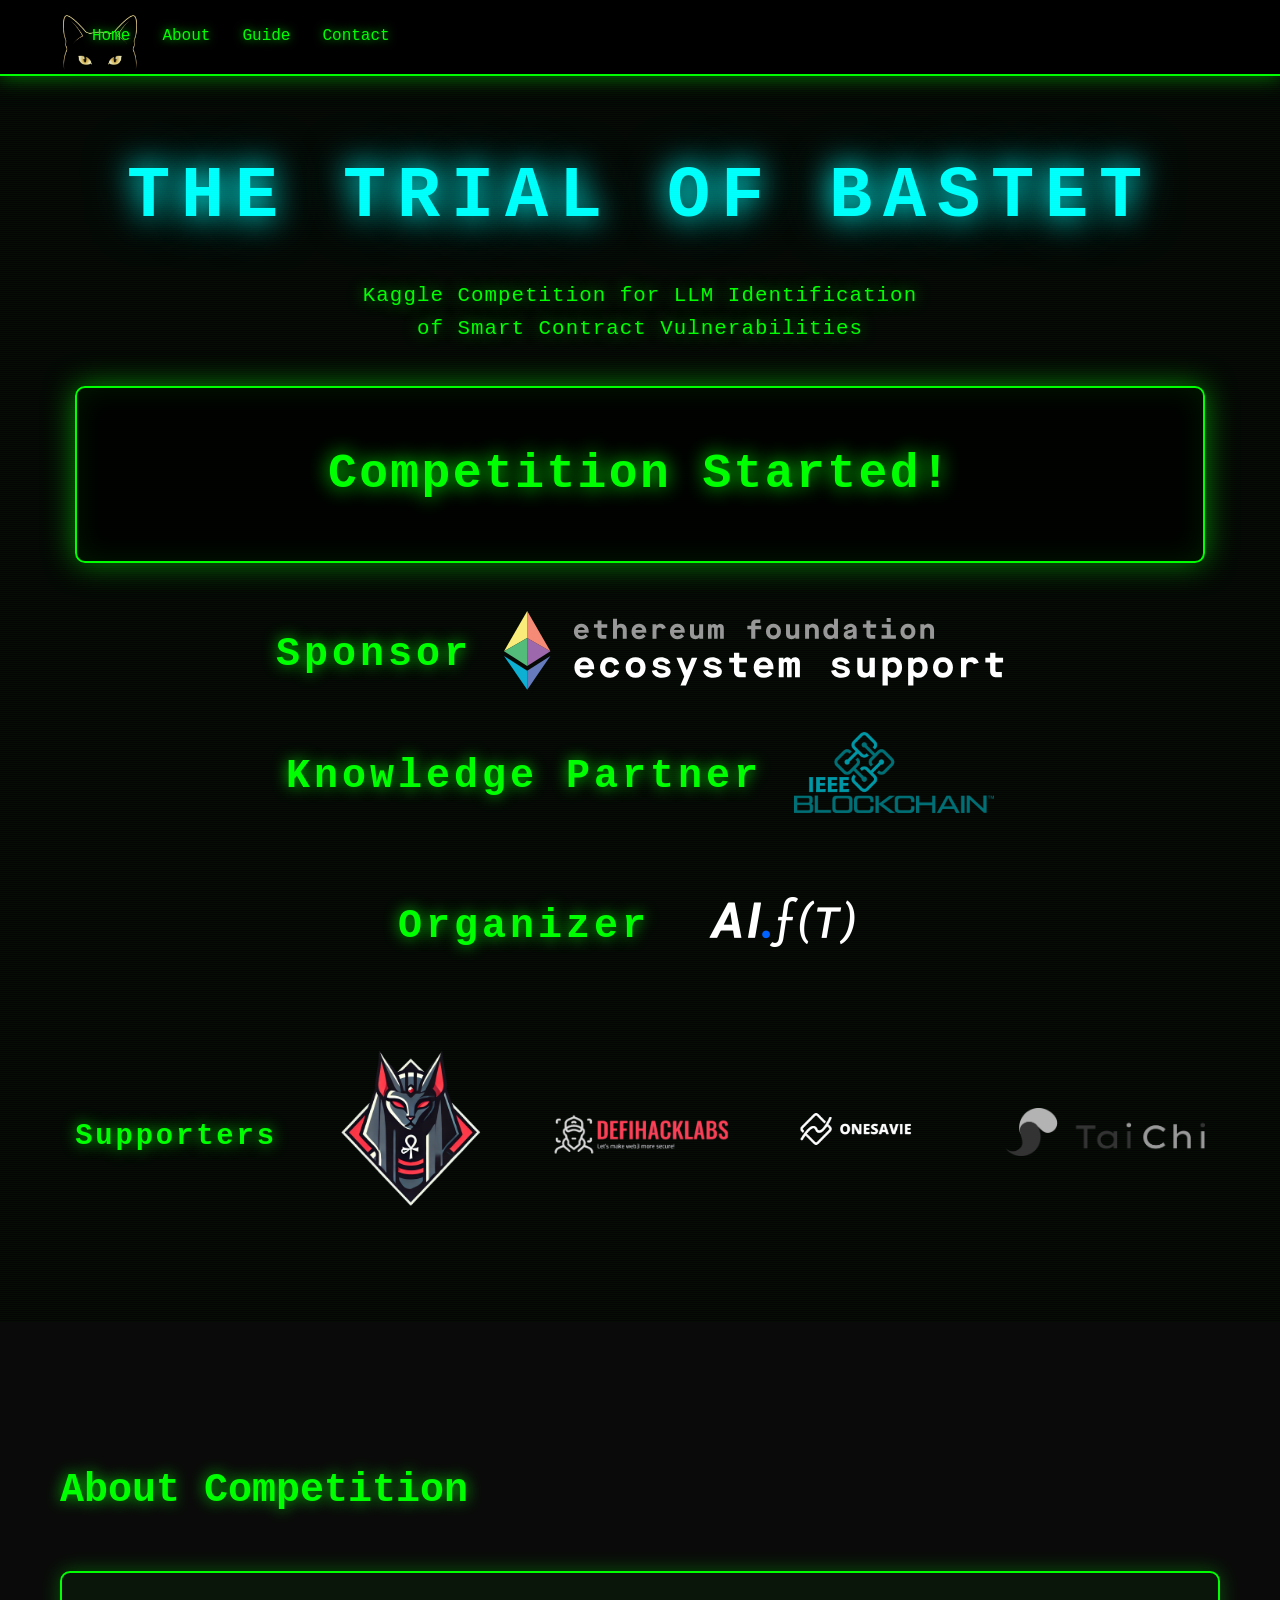
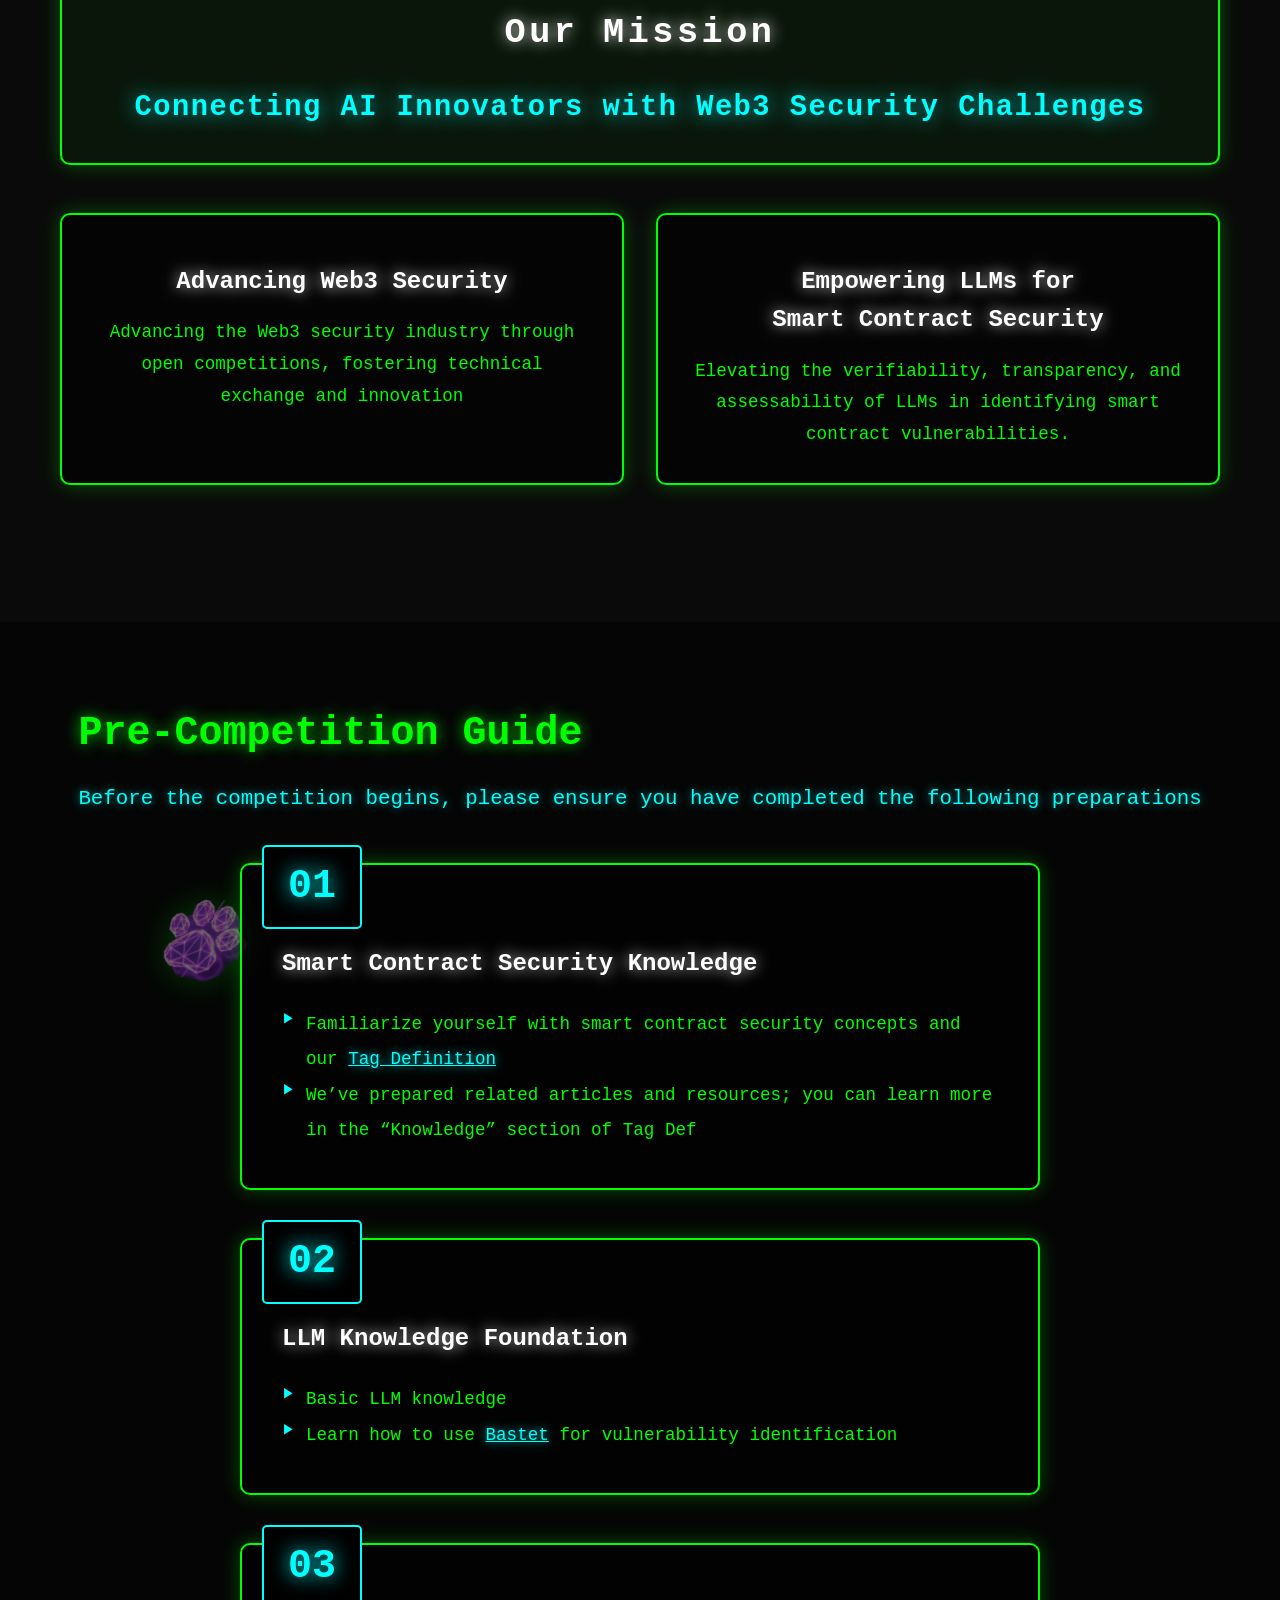
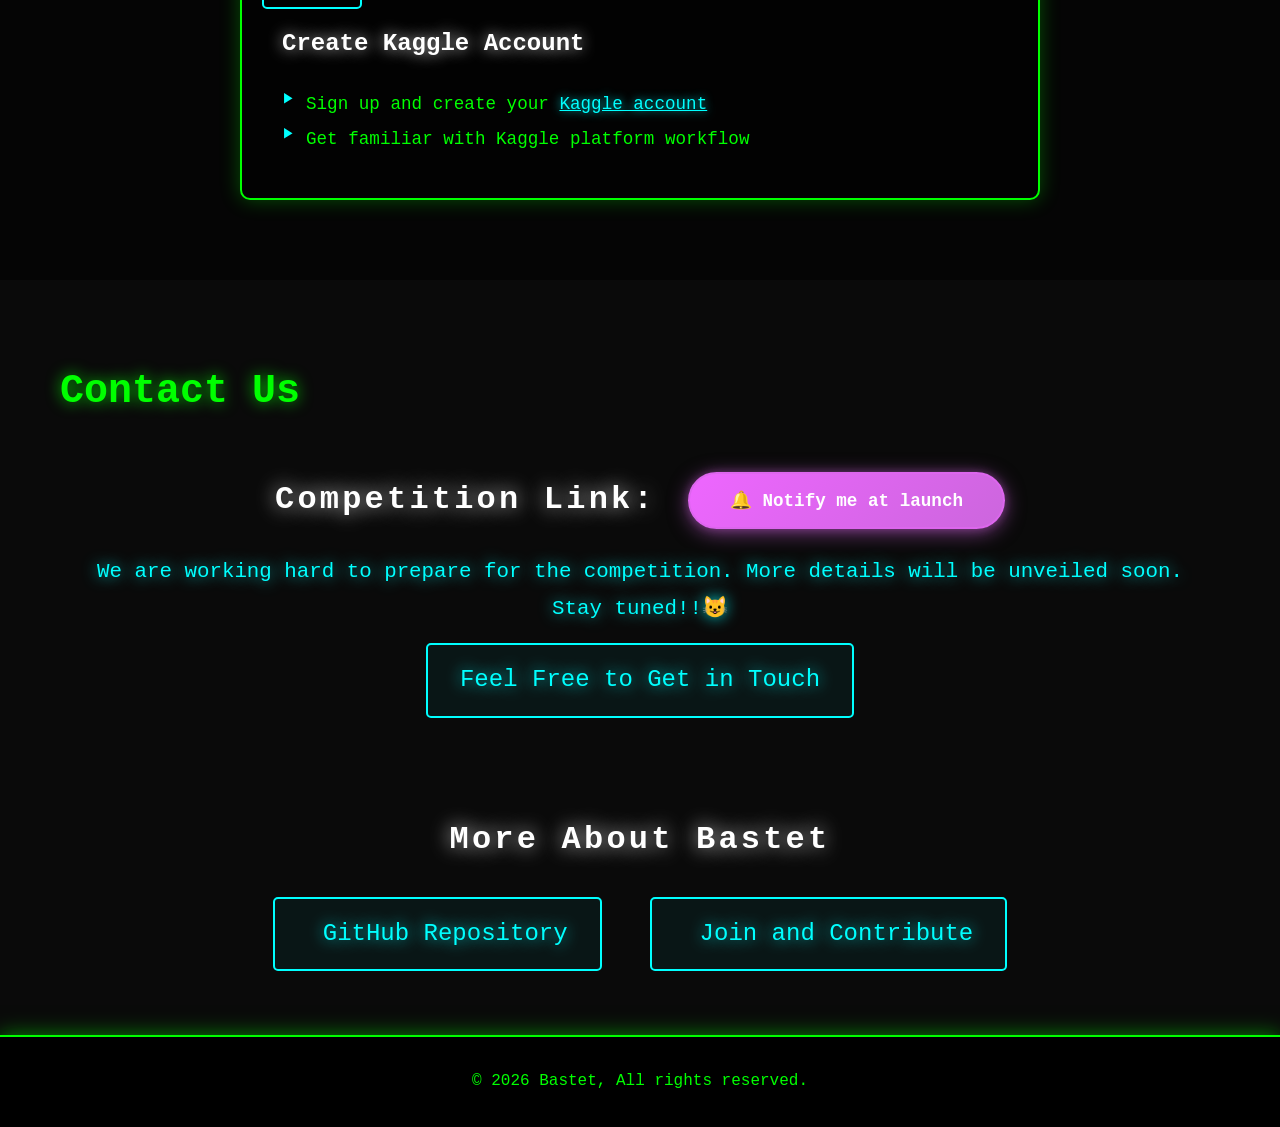
==== index.html @ 0bcf1728 "add logo link" ====
<!DOCTYPE html>
<html lang="zh-TW">
<head>
    <meta charset="UTF-8">
    <meta name="viewport" content="width=device-width, initial-scale=1.0">
    <title>Kaggle Competition</title>
    <link rel="stylesheet" href="style.css">
    <!-- Clarity -->
    <script type="text/javascript">
        (function(c,l,a,r,i,t,y){
            c[a]=c[a]||function(){(c[a].q=c[a].q||[]).push(arguments)};
            t=l.createElement(r);t.async=1;t.src="https://www.clarity.ms/tag/"+i;
            y=l.getElementsByTagName(r)[0];y.parentNode.insertBefore(t,y);
        })(window, document, "clarity", "script", "v9bqrgb0ro");
    </script>
    <!-- Google tag (gtag.js) -->
        <script async src="https://www.googletagmanager.com/gtag/js?id=G-KCT51GGSFN"></script>
        <script>
        window.dataLayer = window.dataLayer || [];
        function gtag(){dataLayer.push(arguments);}
        gtag('js', new Date());

        gtag('config', 'G-KCT51GGSFN');
        </script>
</head>
<body>
    <header>
        <div class="cat-peek-decoration">
            <img src="images/cat_peek.png" alt="Bastet Cat">
        </div>
        <nav>
            <ul>
                <li><a href="#home" data-zh="首頁" data-en="Home">首頁</a></li>
                <li><a href="#about" data-zh="關於比賽" data-en="About">關於比賽</a></li>
                <li><a href="#services" data-zh="賽前準備" data-en="Guide">賽前準備</a></li>
                <li><a href="#contact" data-zh="聯絡" data-en="Contact">聯絡</a></li>
            </ul>
            <button id="langToggle" class="lang-toggle">EN</button>
        </nav>
    </header>

    <section id="home" class="hero">
        <div class="container">
            <h1 class="main-title" data-zh="芭斯特的考驗" data-en="The Trial of Bastet">芭斯特的考驗</h1>
            <p class="subtitle" data-zh="Kaggle 智慧合約漏洞 LLM 識別挑戰賽" data-en="Kaggle Competition for LLM Identification<br>of Smart Contract Vulnerabilities">Kaggle 智慧合約漏洞 LLM 識別挑戰賽</p>
            <div class="countdown-container">
                <p id="countdown"><span id="days">--</span><span class="separator">:</span><span id="hours">--</span><span class="separator">:</span><span id="minutes">--</span><span class="separator">:</span><span id="seconds">--</span></p>
            </div>
            <div class="supporter-section">
                <div class="supporter-group">
                    <h3 class="supporter-title" data-zh="領銜支持" data-en="Sponsor">領銜支持</h3>
                    <a href="https://esp.ethereum.foundation/" target="_blank" rel="noopener noreferrer">
                        <img src="images/ESP_icon.svg" alt="ESP Icon" class="supporter-icon esp-icon">
                    </a>
                </div>
                <div class="supporter-group knowledge-partner-group">
                    <h3 class="supporter-title" data-zh="知識夥伴" data-en="Knowledge Partner">知識夥伴</h3>
                    <a href="https://blockchain.ieee.org/" target="_blank" rel="noopener noreferrer">
                        <img src="images/IEEE_Blockchain_Technical_Community_Logo.png" alt="IEEE Blockchain Technical Community" class="supporter-icon ieee-icon">
                    </a>
                </div>
                <div class="supporter-group">
                    <h3 class="supporter-title" data-zh="主辦單位" data-en="Organizer">主辦單位</h3>
                    <a href="https://aift.io/" target="_blank" rel="noopener noreferrer">
                        <img src="images/AIFT_logo.png" alt="AIFT" class="supporter-icon aift-icon">
                    </a>
                </div>
                <div class="supporter-group supporters-group">
                    <h3 class="supporter-title" data-zh="支持夥伴" data-en="Supporters">支持夥伴</h3>
                    <div class="supporters-logos">
                        <a href="https://github.com/OneSavieLabs/Bastet" target="_blank" rel="noopener noreferrer">
                            <img src="images/cattt.png" alt="Bastet" class="supporter-icon">
                        </a>
                        <a href="https://defihacklabs.io/" target="_blank" rel="noopener noreferrer">
                            <img src="images/defihacklabs_logo.png" alt="DeFiHackLabs" class="supporter-icon">
                        </a>
                        <a href="https://onesavie.com/" target="_blank" rel="noopener noreferrer">
                            <img src="images/onesavie.png" alt="OneSavie Labs" class="supporter-icon">
                        </a>
                        <a href="https://taichiaudit.com/" target="_blank" rel="noopener noreferrer">
                            <img src="images/taichi.png" alt="TaiChi Audit Group" class="supporter-icon">
                        </a>
                    </div>
                </div>
            </div>
        </div>
    </section>

    <section id="about">
        <div class="container">
            <h2 data-zh="關於比賽" data-en="About Competition">關於比賽</h2>
            
            <div class="mission-statement">
                <h3 class="mission-title" data-zh="我們的使命" data-en="Our Mission">我們的使命</h3>
                <p class="mission-highlight" data-zh="搭建區塊鏈與人工智慧人才的橋樑" data-en="Connecting AI Innovators with Web3 Security Challenges">搭建區塊鏈與人工智慧人才的橋樑</p>
            </div>
            
            <div class="objectives">
                <div class="objective-card">
                    <div class="icon-wrapper">
                    </div>
                    <h4 data-zh="促進 Web3 安全產業進步" data-en="Advancing Web3 Security">促進 Web3 安全產業進步</h4>
                    <p data-zh="藉由公開的比賽推進 Web3 安全產業發展，促進技術交流與創新" data-en="Advancing the Web3 security industry through open competitions, fostering technical exchange and innovation">藉由公開的比賽推進 Web3 安全產業發展，促進技術交流與創新</p>
                </div>
                
                <div class="objective-card">
                    <div class="icon-wrapper">
                    </div>
                    <h4 data-zh="提升 LLM 在智慧合約安全的應用" data-en="Empowering LLMs for<br>Smart Contract Security">提升 LLM 在智慧合約安全的應用</h4>
                    <p data-zh="讓 LLM 在辨識合約漏洞上具有更高的可驗證性、透明度與可評估性" data-en="Elevating the verifiability, transparency, and assessability of LLMs in identifying smart contract vulnerabilities.">讓 LLM 在辨識合約漏洞上具有更高的可驗證性、透明度與可評估性</p>
                </div>
            </div>
        </div>
    </section>

    <section id="services">
        <div class="container">
            <h2 data-zh="賽前準備" data-en="Pre-Competition Guide">賽前準備</h2>
            
            <div class="guide-intro">
                <p data-zh="在正式開始比賽之前，請確保您已完成以下準備事項" data-en="Before the competition begins, please ensure you have completed the following preparations">在正式開始比賽之前，請確保您已完成以下準備事項</p>
            </div>
            
            <div class="guide-steps">
                <div class="cat-paw-print paw-left paw-1">
                    <img src="images/cat_print.jpg" alt="Cat Paw Print">
                </div>
                <div class="cat-paw-print paw-left paw-2">
                    <img src="images/cat_print.jpg" alt="Cat Paw Print">
                </div>
                <div class="cat-paw-print paw-left paw-3">
                    <img src="images/cat_print.jpg" alt="Cat Paw Print">
                </div>
                
                <div class="step-card">
                    <div class="step-number">01</div>
                    <h3 data-zh="智慧合約安全知識" data-en="Smart Contract Security Knowledge"></h3>
                    <ul class="step-list">
                        <li data-zh='熟悉智慧合約安全概念以及我們的 <a href="https://www.notion.so/Tag-Definitions-2228aea330a9802ba305c684aff241f7?source=copy_link" target="_blank" class="guide-link">Tag Definition</a>' data-en='Familiarize yourself with smart contract security concepts and our <a href="https://www.notion.so/Tag-Definitions-2228aea330a9802ba305c684aff241f7?source=copy_link" target="_blank" class="guide-link">Tag Definition</a>'>熟悉智慧合約安全概念以及我們的 <a href="https://www.notion.so/Tag-Definitions-2228aea330a9802ba305c684aff241f7?source=copy_link" target="_blank" class="guide-link">Tag Definition</a></li>
                        <li data-zh="我們有準備相關文章跟知識，您可以在 Tag Def 的 Knowledge 欄位了解更多" data-en="We’ve prepared related articles and resources; you can learn more in the “Knowledge” section of Tag Def">我們有準備相關文章跟知識，你可以在 Tag Def 的 Knowledge 欄位了解更多</li>
                    </ul>
                </div>
                
                <div class="step-card">
                    <div class="step-number">02</div>
                    <h3 data-zh="LLM 知識基礎" data-en="LLM Knowledge Foundation">LLM 知識基礎</h3>
                    <ul class="step-list">
                        <li data-zh="具備 LLM 知識基礎" data-en="Basic LLM knowledge">具備 LLM 知識基礎</li>
                        <li data-zh='瞭解如何使用 <a href="https://github.com/OneSavieLabs/Bastet" target="_blank" class="guide-link">Bastet</a> 辨識漏洞' data-en='Learn how to use <a href="https://github.com/OneSavieLabs/Bastet" target="_blank" class="guide-link">Bastet</a> for vulnerability identification'>瞭解如何使用 <a href="https://github.com/OneSavieLabs/Bastet" target="_blank" class="guide-link">Bastet</a> 辨識漏洞</li>
                    </ul>
                </div>
                
                <div class="step-card">
                    <div class="step-number">03</div>
                    <h3 data-zh="建立 Kaggle 帳號" data-en="Create Kaggle Account">建立 Kaggle 帳號</h3>
                    <ul class="step-list">
                        <li data-zh='註冊並建立您的 <a href="https://www.kaggle.com/" target="_blank" class="guide-link">Kaggle 帳號</a>' data-en='Sign up and create your <a href="https://www.kaggle.com/" target="_blank" class="guide-link">Kaggle account</a>'>註冊並建立您的 <a href="https://www.kaggle.com/" target="_blank" class="guide-link">Kaggle 帳號</a></li>
                        <li data-zh="熟悉 Kaggle 平台操作流程" data-en="Get familiar with Kaggle platform workflow">熟悉 Kaggle 平台操作流程</li>
                    </ul>
                </div>
            </div>
        </div>
    </section>

    <section id="contact">
        <div class="container">
            <h2 data-zh="聯絡我們" data-en="Contact Us">聯絡我們</h2>
            <div class="contact-content">
                <div class="competition-link-section">
                    <h3 class="bastet-title" data-zh="比賽連結:" data-en="Competition Link:">比賽連結:</h3>
                    <button id="notifyTrigger" class="notify-trigger-inline" data-zh="🏁 開賽通知" data-en="🔔 Notify me at launch">Notify me at launch</button>
                </div>
                <p class="update-notice" data-zh="我們正緊鑼密鼓的為比賽做準備，比賽的詳細資訊會陸續更新，敬請期待！ 😺" data-en="We are working hard to prepare for the competition. More details will be unveiled soon. Stay tuned!!😺">我們正緊鑼密鼓的為比賽做準備，比賽的詳細資訊會陸續更新，敬請期待！</p>
                <p class="contact-link-text">
                    <a href="https://onesavie.com/" target="_blank" class="contact-inline-link" data-zh="歡迎與我們聯繫" data-en="Feel Free to Get in Touch">歡迎與我們聯繫</a>
                </p>                
                <div class="bastet-more">
                    <h3 class="bastet-title" data-zh="更多關於 Bastet" data-en="More About Bastet">更多關於 Bastet</h3>
                    <div class="bastet-links">
                        <a href="https://github.com/OneSavieLabs/Bastet" target="_blank" class="bastet-link">
                            <span class="link-icon"></span>
                            <span data-zh="GitHub Repository" data-en="GitHub Repository">GitHub Repository</span>
                        </a>
                        <a href="https://www.notion.so/Join-and-Contribute-to-the-Bastet-Dataset-1128aea330a980519213d0762fa5e560" target="_blank" class="bastet-link">
                            <span class="link-icon"></span>
                            <span data-zh="加入並貢獻力量" data-en="Join and Contribute">加入並貢獻力量</span>
                        </a>
                    </div>
                </div>
            </div>
        </div>
    </section>

    <footer>
        <p data-zh="&copy; 2026 Bastet. All rights reserved." data-en="&copy; 2026 Bastet, All rights reserved.">&copy; 2026 Bastet. All rights reserved.</p>
    </footer>

    
    <div id="notifyModal" class="notify-modal">
        <div class="notify-modal-content">
            <button class="notify-close" id="closeNotify">&times;</button>
            <div class="notify-header">
                <h3 data-zh="芭斯特想通知您！" data-en="Get Notified by Bastet!">Get Notified by Bastet!</h3>
            </div>
            <p class="notify-description" data-zh="當比賽正式開始時，我們會發送郵件通知您" data-en="We'll email you when the competition officially begins">We'll email you when the competition officially begins</p>
            <form id="notifyForm" class="notify-form">
                <input 
                    type="email" 
                    id="emailInput" 
                    class="notify-input" 
                    placeholder="your.email@example.com"
                    data-zh-placeholder="您的電子郵件"
                    data-en-placeholder="your.email@example.com"
                    required
                >
                <button type="submit" class="notify-submit" data-zh="通知我" data-en="Notify Me">Notify Me</button>
            </form>
            <p class="notify-privacy" data-zh="我們尊重您的隱私，絕不會分享您的資訊" data-en="We respect your privacy and will never share your information">We respect your privacy and will never share your information</p>
        </div>
    </div>

    <script src="script.js"></script>
</body>
</html>
---- style.css ----
* {
    margin: 0;
    padding: 0;
    box-sizing: border-box;
}

body {
    font-family: 'Courier New', Consolas, monospace;
    line-height: 1.6;
    color: #00ff00;
    background: #0a0a0a url('images/cat_first_page.jpg') no-repeat center center fixed;
    background-size: cover;
    position: relative;
}

body::before {
    content: '';
    position: fixed;
    top: 0;
    left: 0;
    width: 100%;
    height: 100%;
    background: rgba(0, 0, 0, 0.75);
    z-index: -1;
}

.container {
    max-width: 1200px;
    margin: 0 auto;
    padding: 0 20px;
}

/* Header & Navigation */
header {
    background: #000;
    color: #00ff00;
    padding: 1.5rem 0;
    position: fixed;
    width: 100%;
    top: 0;
    z-index: 1000;
    border-bottom: 2px solid #00ff00;
    box-shadow: 0 0 20px rgba(0, 255, 0, 0.5);
}

.cat-peek-decoration {
    position: absolute;
    top: -21px;
    left: -40px;
    z-index: 999;
    pointer-events: none;
}

.cat-peek-decoration img {
    width: 280px;
    height: auto;
    display: block;
    filter: brightness(0.9) saturate(0.8) drop-shadow(0 2px 8px rgba(0, 0, 0, 0.5));
}

nav {
    display: flex;
    justify-content: space-between;
    align-items: center;
    max-width: 1200px;
    margin: 0 auto;
    padding: 0 20px;
    position: relative;
    z-index: 1002;
}

.nav-logo {
    display: flex;
    align-items: center;
}

.cat-peek-logo {
    height: 60px;
    width: auto;
    border-radius: 50%;
    border: 2px solid #00ff00;
    box-shadow: 0 0 15px rgba(0, 255, 0, 0.6);
    transition: all 0.3s ease;
    cursor: pointer;
}

.cat-peek-logo:hover {
    transform: scale(1.1) rotate(5deg);
    border-color: #00ffff;
    box-shadow: 0 0 25px rgba(0, 255, 255, 0.8);
}

.nav-right {
    display: flex;
    align-items: center;
    gap: 2rem;
}

nav ul {
    display: flex;
    list-style: none;
}

nav ul li {
    margin-left: 2rem;
}

.lang-toggle {
    display: none;
    background: transparent;
    color: #00ff00;
    border: 2px solid #00ff00;
    padding: 0.5rem 1rem;
    font-family: 'Courier New', Consolas, monospace;
    font-size: 1rem;
    cursor: pointer;
    transition: all 0.3s;
    text-shadow: 0 0 10px rgba(0, 255, 0, 0.8);
    box-shadow: 0 0 10px rgba(0, 255, 0, 0.3);
    border-radius: 5px;
}

.lang-toggle:hover {
    background: rgba(0, 255, 0, 0.1);
    color: #00ffff;
    border-color: #00ffff;
    text-shadow: 0 0 15px rgba(0, 255, 255, 1);
    box-shadow: 0 0 20px rgba(0, 255, 255, 0.5);
    transform: scale(1.05);
}

nav a {
    color: #00ff00;
    text-decoration: none;
    transition: all 0.3s;
    text-shadow: 0 0 10px rgba(0, 255, 0, 0.8);
}

nav a:hover {
    color: #00ffff;
    text-shadow: 0 0 20px rgba(0, 255, 255, 1);
}

/* Sections */
section {
    padding: 5rem 0;
    min-height: 100vh;
    display: flex;
    align-items: center;
}

section#contact {
    min-height: auto;
    padding-bottom: 2rem;
}

section:nth-child(even) {
    background: #050505;
}

.hero {
    background: transparent;
    color: #00ff00;
    text-align: center;
    margin-top: 60px;
    position: relative;
    overflow: hidden;
}

.hero::before {
    content: '';
    position: absolute;
    top: 0;
    left: 0;
    right: 0;
    bottom: 0;
    background: repeating-linear-gradient(
        0deg,
        rgba(0, 255, 0, 0.03) 0px,
        rgba(0, 255, 0, 0.03) 1px,
        transparent 1px,
        transparent 2px
    );
    pointer-events: none;
}

.hero h2 {
    font-size: 3rem;
    margin-bottom: 1rem;
    color: #00ff00;
    text-shadow: 0 0 20px rgba(0, 255, 0, 0.8);
    letter-spacing: 0.1em;
}

.hero .main-title {
    font-size: 4.5rem;
    margin-bottom: 1.5rem;
    color: #00ffff;
    text-shadow: 0 0 30px rgba(0, 255, 255, 1), 0 0 50px rgba(0, 255, 255, 0.5);
    letter-spacing: 0.15em;
    font-weight: bold;
    text-transform: uppercase;
}

.hero .subtitle {
    font-size: 1.3rem;
    margin-bottom: 2.5rem;
    color: #00ff00;
    text-shadow: 0 0 15px rgba(0, 255, 0, 0.6);
    letter-spacing: 0.05em;
    max-width: 900px;
    margin-left: auto;
    margin-right: auto;
    line-height: 1.6;
}

.hero p {
    font-size: 1.5rem;
}

.countdown-container {
    margin-top: 2rem;
    padding: 3rem;
    background: rgba(0, 0, 0, 0.8);
    border-radius: 10px;
    border: 2px solid #00ff00;
    box-shadow: 0 0 30px rgba(0, 255, 0, 0.5), inset 0 0 30px rgba(0, 255, 0, 0.1);
    position: relative;
    z-index: 1;
}

.countdown-container h3 {
    font-size: 2rem;
    margin-bottom: 2rem;
    color: #00ffff;
    text-shadow: 0 0 15px rgba(0, 255, 255, 0.8);
}

#countdown {
    font-size: 3rem;
    font-weight: bold;
    color: #00ff00;
    text-shadow: 0 0 20px rgba(0, 255, 0, 1);
    letter-spacing: 0.05em;
}

#countdown span {
    color: #00ffff;
    font-size: 5rem;
    font-weight: bold;
    text-shadow: 0 0 30px rgba(0, 255, 255, 1), 0 0 50px rgba(0, 255, 255, 0.5);
    display: inline-block;
    margin: 0 0.2rem;
    animation: glow 2s ease-in-out infinite alternate;
}

#countdown .separator {
    color: #00ff00;
    font-size: 5rem;
    margin: 0;
    animation: none;
}

@keyframes glow {
    from {
        text-shadow: 0 0 20px rgba(0, 255, 255, 1), 0 0 30px rgba(0, 255, 255, 0.8);
    }
    to {
        text-shadow: 0 0 30px rgba(0, 255, 255, 1), 0 0 50px rgba(0, 255, 255, 1);
    }
}

.supporter-section {
    margin-top: 3rem;
    display: flex;
    flex-direction: column;
    align-items: center;
    justify-content: center;
    gap: 0;
}

.supporter-group {
    display: flex;
    align-items: center;
    justify-content: center;
    gap: 2rem;
    flex-wrap: wrap;
    margin: 0;
}

.knowledge-partner-group {
    margin-top: 2rem;
}

.supporters-logos {
    display: flex;
    align-items: center;
    justify-content: center;
    gap: 2rem;
    flex-wrap: wrap;
}

.supporters-logos .supporter-icon {
    width: 180px;
}

.supporter-title {
    font-size: 2.5rem;
    color: #00ff00;
    text-shadow: 0 0 15px rgba(0, 255, 0, 0.8);
    margin-bottom: 0;
    letter-spacing: 0.1em;
}

.supporter-icon {
    width: 200px;
    height: auto;
    transition: all 0.3s ease;
    filter: brightness(1);
}

.supporter-icon:hover {
    transform: scale(1.05);
    filter: brightness(1.3) drop-shadow(0 0 20px rgba(0, 255, 255, 0.8));
}

.esp-icon {
    width: 500px;
    max-width: 90vw;
}

.supporter-group:last-child .supporter-icon {
    width: 200px;
}

.supporter-group:last-child .supporter-title {
    font-size: 1.8rem;
}

h2 {
    font-size: 2.5rem;
    margin-bottom: 1rem;
    color: #00ff00;
    text-shadow: 0 0 15px rgba(0, 255, 0, 0.8);
}

/* About Section */
.mission-statement {
    text-align: center;
    margin: 3rem 0;
    padding: 2rem;
    background: rgba(0, 255, 0, 0.05);
    border: 2px solid #00ff00;
    border-radius: 10px;
    box-shadow: 0 0 20px rgba(0, 255, 0, 0.3);
}

.mission-title {
    font-size: 2.2rem;
    color: #ffffff;
    text-shadow: 0 0 15px rgba(255, 255, 255, 0.8);
    margin-bottom: 1.5rem;
    letter-spacing: 0.1em;
}

.mission-highlight {
    font-size: 1.8rem;
    color: #00ffff;
    text-shadow: 0 0 20px rgba(0, 255, 255, 0.8);
    font-weight: bold;
    letter-spacing: 0.05em;
    line-height: 1.6;
    max-width: 100%;
    margin: 0 auto;
    white-space: nowrap;
}

.objectives {
    display: grid;
    grid-template-columns: repeat(auto-fit, minmax(300px, 1fr));
    gap: 2rem;
    margin-top: 3rem;
}

.objective-card {
    padding: 2rem;
    background: rgba(0, 0, 0, 0.6);
    border: 2px solid #00ff00;
    border-radius: 10px;
    box-shadow: 0 0 20px rgba(0, 255, 0, 0.3);
    transition: all 0.3s ease;
}

.objective-card:hover {
    transform: translateY(-5px);
    box-shadow: 0 0 30px rgba(0, 255, 255, 0.5);
    border-color: #00ffff;
}

.icon-wrapper {
    text-align: center;
    margin-bottom: 1rem;
}

.objective-icon {
    font-size: 3rem;
    color: #00ff00;
    text-shadow: 0 0 20px rgba(0, 255, 0, 0.8);
}

.objective-card h4 {
    font-size: 1.5rem;
    color: #ffffff;
    text-shadow: 0 0 15px rgba(255, 255, 255, 0.8);
    margin-bottom: 1rem;
    text-align: center;
}

.objective-card p {
    font-size: 1.1rem;
    color: #00ff00;
    line-height: 1.8;
    text-align: center;
}

/* Services / Guide Section */
.guide-intro {
    text-align: center;
    font-size: 1.3rem;
    color: #00ffff;
    margin-bottom: 3rem;
    text-shadow: 0 0 10px rgba(0, 255, 255, 0.6);
}

.guide-steps {
    display: grid;
    grid-template-columns: 1fr;
    gap: 3rem;
    margin-top: 2rem;
    max-width: 800px;
    margin-left: auto;
    margin-right: auto;
    position: relative;
}

/* Cat Paw Prints - Background Style */
.cat-paw-print {
    position: absolute;
    opacity: 0;
    transition: opacity 1.5s ease-out;
    z-index: 0;
    pointer-events: none;
}

.cat-paw-print.visible {
    opacity: 0.4;
}

.cat-paw-print img {
    width: 120px;
    height: auto;
    filter: brightness(1.2) drop-shadow(0 0 15px rgba(0, 255, 0, 0.5));
}

.cat-paw-print.paw-1 {
    left: -100px;
    top: 0;
}

.cat-paw-print.paw-1 img {
    transform: rotate(-25deg);
}

.cat-paw-print.paw-2 {
    left: -100px;
    top: 33%;
}

.cat-paw-print.paw-2 img {
    transform: rotate(-25deg);
}

.cat-paw-print.paw-3 {
    left: -100px;
    top: 66%;
}

.cat-paw-print.paw-3 img {
    transform: rotate(-25deg);
}

.step-card {
    padding: 2.5rem;
    background: rgba(0, 0, 0, 0.6);
    border: 2px solid #00ff00;
    border-radius: 10px;
    box-shadow: 0 0 20px rgba(0, 255, 0, 0.3);
    transition: all 0.3s ease;
    position: relative;
    z-index: 1;
}

.step-card:hover {
    transform: translateY(-5px);
    box-shadow: 0 0 30px rgba(0, 255, 255, 0.5);
    border-color: #00ffff;
}

.step-number {
    position: absolute;
    top: -20px;
    left: 20px;
    background: #000;
    color: #00ffff;
    font-size: 2.5rem;
    font-weight: bold;
    padding: 0.5rem 1.5rem;
    border: 2px solid #00ffff;
    border-radius: 5px;
    text-shadow: 0 0 20px rgba(0, 255, 255, 1);
}

.step-card h3 {
    font-size: 1.5rem;
    color: #ffffff;
    text-shadow: 0 0 15px rgba(255, 255, 255, 0.8);
    margin-bottom: 1.5rem;
    margin-top: 2.5rem;
}

.step-list {
    list-style: none;
    padding: 0;
}

.step-list li {
    font-size: 1.1rem;
    color: #00ff00;
    line-height: 2;
    padding-left: 1.5rem;
    position: relative;
}

.step-list li:before {
    content: '▶';
    position: absolute;
    left: 0;
    color: #00ffff;
    font-size: 0.8rem;
}

.guide-link {
    color: #00ffff;
    text-decoration: underline;
    text-shadow: 0 0 10px rgba(0, 255, 255, 0.8);
    transition: all 0.3s ease;
}

.guide-link:hover {
    color: #ffffff;
    text-shadow: 0 0 20px rgba(255, 255, 255, 1);
    text-decoration: none;
}

/* Contact Section */
.contact-content {
    text-align: center;
    padding: 2rem;
}

.update-notice {
    font-size: 1.3rem;
    color: #00ffff;
    text-shadow: 0 0 15px rgba(0, 255, 255, 0.8);
    margin-bottom: 1rem;
    line-height: 1.8;
}

.contact-link-text {
    font-size: 1.3rem;
    margin-bottom: 3rem;
    text-align: center;
}

.contact-inline-link {
    display: inline-flex;
    align-items: center;
    justify-content: center;
    gap: 1rem;
    font-size: 1.5rem;
    color: #00ffff;
    text-decoration: none;
    text-shadow: 0 0 15px rgba(0, 255, 255, 0.8);
    padding: 1rem 2rem;
    border: 2px solid #00ffff;
    border-radius: 5px;
    transition: all 0.3s ease;
    background: rgba(0, 255, 255, 0.05);
}

.contact-inline-link:hover {
    background: rgba(0, 255, 255, 0.1);
    transform: translateY(-3px);
    box-shadow: 0 0 25px rgba(0, 255, 255, 0.6);
    color: #ffffff;
    border-color: #ffffff;
    text-shadow: 0 0 25px rgba(255, 255, 255, 1);
}

.contact-link-text {
    font-size: 1.3rem;
    margin-bottom: 3rem;
    text-align: center;
}

.contact-info {
    text-align: center;
}

.bastet-more {
    margin-top: 2rem;
    padding-top: 3rem;
}

.bastet-title {
    font-size: 2rem;
    color: #ffffff;
    text-shadow: 0 0 20px rgba(255, 255, 255, 0.8);
    margin-bottom: 2rem;
    letter-spacing: 0.1em;
}

/* Competition Link 區域 - 標題與按鈕橫向排列 */
.competition-link-section {
    display: flex;
    align-items: center;
    justify-content: center;
    gap: 2rem;
    margin-bottom: 1.5rem;
    flex-wrap: wrap;
}

.competition-link-section .bastet-title {
    margin-bottom: 0;
    font-size: 2rem;
}

.competition-link-section .notify-trigger-inline {
    margin: 0;
}

.bastet-links {
    display: flex;
    justify-content: center;
    gap: 3rem;
    flex-wrap: wrap;
}

.bastet-link {
    display: flex;
    align-items: center;
    justify-content: center;
    gap: 1rem;
    font-size: 1.5rem;
    color: #00ffff;
    text-decoration: none;
    text-shadow: 0 0 15px rgba(0, 255, 255, 0.8);
    padding: 1rem 2rem;
    border: 2px solid #00ffff;
    border-radius: 5px;
    transition: all 0.3s ease;
    background: rgba(0, 255, 255, 0.05);
}

.bastet-link:hover {
    background: rgba(0, 255, 255, 0.1);
    transform: translateY(-3px);
    box-shadow: 0 0 25px rgba(0, 255, 255, 0.6);
    color: #ffffff;
    border-color: #ffffff;
}

.link-icon {
    font-size: 1.2rem;
    color: #00ff00;
}

/* Supports Section */
.supports-section {
    margin-top: 15rem;
    padding-top: 3rem;
}

.support-logos {
    display: flex;
    align-items: center;
    justify-content: center;
    gap: 4rem;
    flex-wrap: wrap;
}

.support-icon {
    width: 200px;
    height: auto;
    transition: all 0.3s ease;
    filter: brightness(1);
}

.support-icon:hover {
    transform: scale(1.05);
    filter: brightness(1.3) drop-shadow(0 0 20px rgba(0, 255, 255, 0.8));
}

/* Footer */
footer {
    background: #000;
    color: #00ff00;
    text-align: center;
    padding: 2rem 0;
    border-top: 2px solid #00ff00;
    box-shadow: 0 0 20px rgba(0, 255, 0, 0.5);
}

/* Responsive */
@media (max-width: 768px) {
    /* Container padding adjustment for mobile */
    .container {
        padding: 0 15px;
    }
    
    /* Navigation - improved mobile layout */
    header {
        padding: 0.8rem 0;
    }
    
    nav {
        flex-direction: column;
        gap: 1rem;
    }
    
    nav ul {
        flex-direction: row;
        flex-wrap: wrap;
        justify-content: center;
        margin: 0;
    }

    nav ul li {
        margin: 0.5rem;
    }
    
    nav a {
        font-size: 0.9rem;
    }
    
    .lang-toggle {
        padding: 0.4rem 0.8rem;
        font-size: 0.9rem;
    }

    /* Hero Section - optimized for mobile */
    section {
        padding: 3rem 0;
        min-height: auto;
    }
    
    .hero {
        margin-top: 100px;
        padding: 2rem 0;
    }

    .hero .main-title {
        font-size: 2rem;
        letter-spacing: 0.05em;
        line-height: 1.2;
        margin-bottom: 1rem;
    }
    
    .hero .subtitle {
        font-size: 0.9rem;
        margin-bottom: 1.5rem;
        white-space: normal;
        line-height: 1.5;
        padding: 0 10px;
    }

    /* Countdown - mobile friendly */
    .countdown-container {
        padding: 1.5rem 1rem;
        margin-top: 1.5rem;
    }
    
    #countdown {
        font-size: 1.2rem;
        display: flex;
        flex-wrap: wrap;
        justify-content: center;
        align-items: center;
        gap: 0.3rem;
    }
    
    #countdown span {
        font-size: 2.5rem;
        margin: 0;
    }
    
    #countdown .separator {
        font-size: 2.5rem;
        margin: 0 0.1rem;
    }
    
    /* Supporter Section - stacked on mobile */
    .supporter-section {
        flex-direction: column;
        gap: 1rem;
        margin-top: 2rem;
    }
    
    .supporter-title {
        font-size: 1.2rem;
    }
    
    .supporter-icon {
        width: 120px;
    }
    
    /* About Section - mobile optimization */
    h2 {
        font-size: 1.8rem;
        text-align: center;
        margin-bottom: 1.5rem;
    }
    
    .mission-statement {
        padding: 1.5rem;
        margin: 2rem 0;
    }
    
    .mission-title {
        font-size: 1.5rem;
        margin-bottom: 1rem;
    }
    
    .mission-highlight {
        font-size: 1.3rem;
        white-space: normal;
        line-height: 1.6;
    }
    
    /* Objective Cards - single column on mobile */
    .objectives {
        grid-template-columns: 1fr;
        gap: 1.5rem;
        margin-top: 2rem;
    }
    
    .objective-card {
        padding: 1.5rem;
    }
    
    .objective-card h4 {
        font-size: 1.2rem;
        white-space: normal;
        line-height: 1.4;
    }
    
    .objective-card p {
        font-size: 1rem;
        line-height: 1.6;
    }
    
    /* Guide Section - mobile friendly */
    .guide-intro {
        font-size: 1.1rem;
        margin-bottom: 2rem;
        padding: 0 10px;
    }
    
    .guide-steps {
        gap: 2rem;
        padding: 0 10px;
    }
    
    .step-card {
        padding: 2rem 1.5rem;
    }
    
    .step-number {
        font-size: 1.8rem;
        padding: 0.3rem 1rem;
        top: -15px;
        left: 15px;
    }
    
    .step-card h3 {
        font-size: 1.2rem;
        margin-top: 2rem;
    }
    
    .step-list li {
        font-size: 1rem;
        line-height: 1.8;
    }
    
    /* Contact Section - mobile layout */
    .contact-content {
        padding: 1rem;
    }
    
    .update-notice {
        font-size: 1.1rem;
        line-height: 1.6;
        padding: 0 10px;
    }
    
    .contact-link-text {
        font-size: 1.1rem;
        margin-bottom: 2rem;
    }
    
    .bastet-more {
        margin-top: 2rem;
        padding-top: 2rem;
    }
    
    .bastet-title {
        font-size: 1.5rem;
        margin-bottom: 1.5rem;
    }
    
    .bastet-links {
        flex-direction: column;
        gap: 1.5rem;
        align-items: stretch;
    }
    
    .bastet-link {
        font-size: 1.2rem;
        padding: 1rem 1.5rem;
        width: 100%;
        max-width: 350px;
        margin: 0 auto;
    }
    
    /* Footer - mobile spacing */
    footer {
        padding: 1.5rem 1rem;
        font-size: 0.9rem;
    }
}

/* Extra small devices (phones in portrait) */
@media (max-width: 480px) {
    .hero .main-title {
        font-size: 1.5rem;
    }
    
    .hero .subtitle {
        font-size: 0.8rem;
    }
    
    #countdown span {
        font-size: 2rem;
    }
    
    #countdown .separator {
        font-size: 2rem;
    }
    
    .mission-highlight {
        font-size: 1.1rem;
    }
    
    .step-card {
        padding: 1.5rem 1rem;
    }
    
    .bastet-link {
        font-size: 1rem;
        padding: 0.8rem 1rem;
    }
}

/* 内联通知按钮 (放在 Competition Link 下方) */
.notify-trigger-inline {
    display: inline-block;
    margin: 25px 0;
    background: linear-gradient(135deg, #ee66ff, #cc66dd);
    color: #fff;
    border: 2px solid #dd66ee;
    padding: 16px 40px;
    border-radius: 50px;
    font-size: 1.1rem;
    font-weight: bold;
    cursor: pointer;
    box-shadow: 0 4px 20px rgba(221, 102, 238, 0.5), 0 0 10px rgba(204, 102, 221, 0.3);
    transition: all 0.3s ease;
    animation: pulse 2s infinite;
    font-family: 'Courier New', Consolas, monospace;
    text-align: center;
}

.notify-trigger-inline:hover {
    transform: translateY(-3px) scale(1.05);
    box-shadow: 0 6px 30px rgba(221, 102, 238, 0.7), 0 0 20px rgba(204, 102, 221, 0.5);
    background: linear-gradient(135deg, #ff77ff, #dd77ee);
}

/* 保留原浮动按钮样式（已不使用） */
.notify-trigger {
    position: fixed;
    bottom: 30px;
    right: 30px;
    background: linear-gradient(135deg, #ee66ff, #cc66dd);
    color: #fff;
    border: 2px solid #dd66ee;
    padding: 15px 25px;
    border-radius: 50px;
    font-size: 1rem;
    font-weight: bold;
    cursor: pointer;
    z-index: 99999;
    box-shadow: 0 4px 20px rgba(221, 102, 238, 0.5), 0 0 10px rgba(204, 102, 221, 0.3);
    transition: all 0.3s ease;
    animation: pulse 2s infinite;
    font-family: 'Courier New', Consolas, monospace;
}

.notify-trigger:hover {
    transform: translateY(-3px);
    box-shadow: 0 6px 30px rgba(221, 102, 238, 0.7), 0 0 20px rgba(204, 102, 221, 0.5);
    background: linear-gradient(135deg, #ff77ff, #dd77ee);
}

@keyframes pulse {
    0%, 100% {
        box-shadow: 0 4px 20px rgba(221, 102, 238, 0.5), 0 0 10px rgba(204, 102, 221, 0.3);
    }
    50% {
        box-shadow: 0 6px 30px rgba(221, 102, 238, 0.7), 0 0 15px rgba(204, 102, 221, 0.5);
    }
}

.notify-modal {
    display: none;
    position: fixed;
    top: 0;
    left: 0;
    width: 100%;
    height: 100%;
    background: rgba(0, 0, 0, 0.85);
    z-index: 10000;
    justify-content: center;
    align-items: center;
    backdrop-filter: blur(5px);
}

.notify-modal.active {
    display: flex;
    animation: fadeIn 0.3s ease;
}

@keyframes fadeIn {
    from {
        opacity: 0;
    }
    to {
        opacity: 1;
    }
}

.notify-modal-content {
    background: #1a1a1a;
    border: 3px solid #dd66ee;
    border-radius: 20px;
    padding: 40px;
    max-width: 500px;
    width: 90%;
    position: relative;
    box-shadow: 0 0 50px rgba(221, 102, 238, 0.35), 0 0 30px rgba(204, 102, 221, 0.2);
    animation: slideUp 0.4s ease;
}

@keyframes slideUp {
    from {
        transform: translateY(50px);
        opacity: 0;
    }
    to {
        transform: translateY(0);
        opacity: 1;
    }
}

.notify-close {
    position: absolute;
    top: 15px;
    right: 20px;
    background: transparent;
    border: none;
    color: #dd66ee;
    font-size: 2rem;
    cursor: pointer;
    transition: all 0.3s ease;
    line-height: 1;
}

.notify-close:hover {
    color: #ff6666;
    transform: rotate(90deg);
}

.notify-header {
    text-align: center;
    margin-bottom: 20px;
}

.notify-cat-icon {
    width: 80px;
    height: auto;
    max-height: none;
    margin-bottom: 15px;
    display: block;
    object-fit: contain;
    filter: drop-shadow(0 0 12px rgba(221, 102, 238, 0.5)) drop-shadow(0 0 6px rgba(204, 102, 221, 0.3));
}

.notify-header h3 {
    color: #ee66ff;
    font-size: 1.8rem;
    margin: 0;
    text-shadow: 0 0 8px rgba(238, 102, 255, 0.3), 0 0 4px rgba(204, 102, 221, 0.2);
    font-family: 'Courier New', Consolas, monospace;
}

.notify-description {
    color: #ffbbee;
    text-align: center;
    margin-bottom: 25px;
    font-size: 1.15rem;
    line-height: 1.6;
}

.notify-form {
    display: flex;
    flex-direction: column;
    gap: 15px;
    margin-bottom: 20px;
}

.notify-input {
    background: rgba(221, 102, 238, 0.08);
    border: 2px solid #aa55bb;
    border-radius: 10px;
    padding: 15px;
    color: #ee99ff;
    font-size: 1rem;
    font-family: 'Courier New', Consolas, monospace;
    transition: all 0.3s ease;
}

.notify-input:focus {
    outline: none;
    background: rgba(221, 102, 238, 0.12);
    border-color: #dd66ee;
    box-shadow: 0 0 15px rgba(221, 102, 238, 0.35), 0 0 8px rgba(204, 102, 221, 0.2);
}

.notify-input::placeholder {
    color: rgba(238, 153, 255, 0.5);
}

.notify-submit {
    background: linear-gradient(135deg, #ee66ff, #cc66dd);
    color: #fff;
    border: 2px solid #dd66ee;
    border-radius: 10px;
    padding: 15px;
    font-size: 1.1rem;
    font-weight: bold;
    cursor: pointer;
    transition: all 0.3s ease;
    font-family: 'Courier New', Consolas, monospace;
}

.notify-submit:hover {
    background: linear-gradient(135deg, #ff77ff, #dd77ee);
    transform: translateY(-2px);
    box-shadow: 0 5px 20px rgba(221, 102, 238, 0.5), 0 0 15px rgba(204, 102, 221, 0.3);
}

.notify-submit:active {
    transform: translateY(0);
}

.notify-privacy {
    color: rgba(200, 200, 200, 0.6);
    font-size: 0.85rem;
    text-align: center;
    margin: 0;
    line-height: 1.4;
}

.notify-success {
    text-align: center;
    padding: 20px;
}

.notify-success h3 {
    color: #ee66ff;
    font-size: 1.5rem;
    margin-bottom: 10px;
    text-shadow: 0 0 12px rgba(238, 102, 255, 0.6);
}

.notify-success p {
    color: #ffbbee;
    font-size: 1.1rem;
    line-height: 1.5;
}

/* 响应式设计 */
@media (max-width: 768px) {
    .notify-trigger-inline {
        padding: 14px 30px;
        font-size: 1rem;
        width: 100%;
        max-width: 300px;
        display: block;
        margin: 20px auto;
    }
    
    .notify-trigger {
        bottom: 20px;
        right: 20px;
        padding: 12px 20px;
        font-size: 0.9rem;
    }
    
    .notify-modal-content {
        padding: 30px 20px;
    }
    
    .notify-header h3 {
        font-size: 1.5rem;
    }
    
    .notify-cat-icon {
        width: 60px;
        height: 60px;
    }
}

@media (max-width: 480px) {
    .notify-trigger-inline {
        padding: 12px 25px;
        font-size: 0.95rem;
    }
}
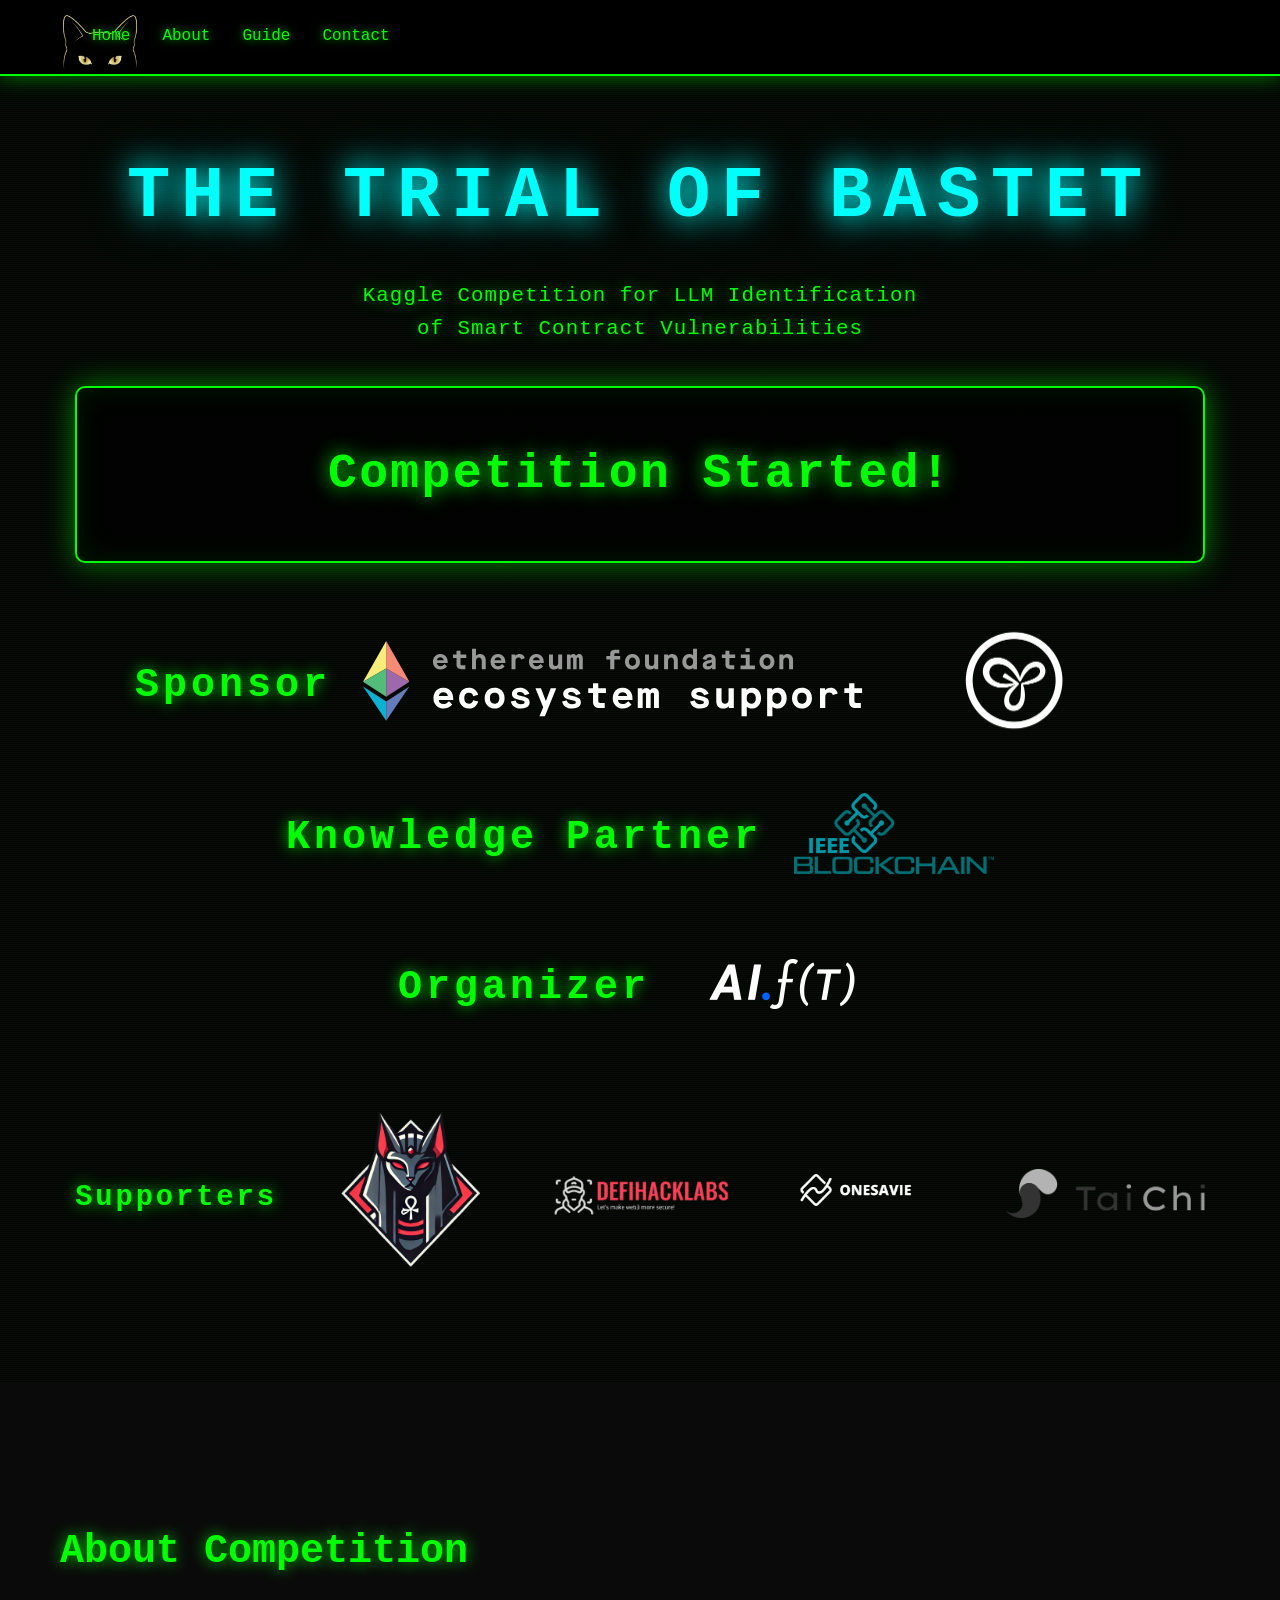
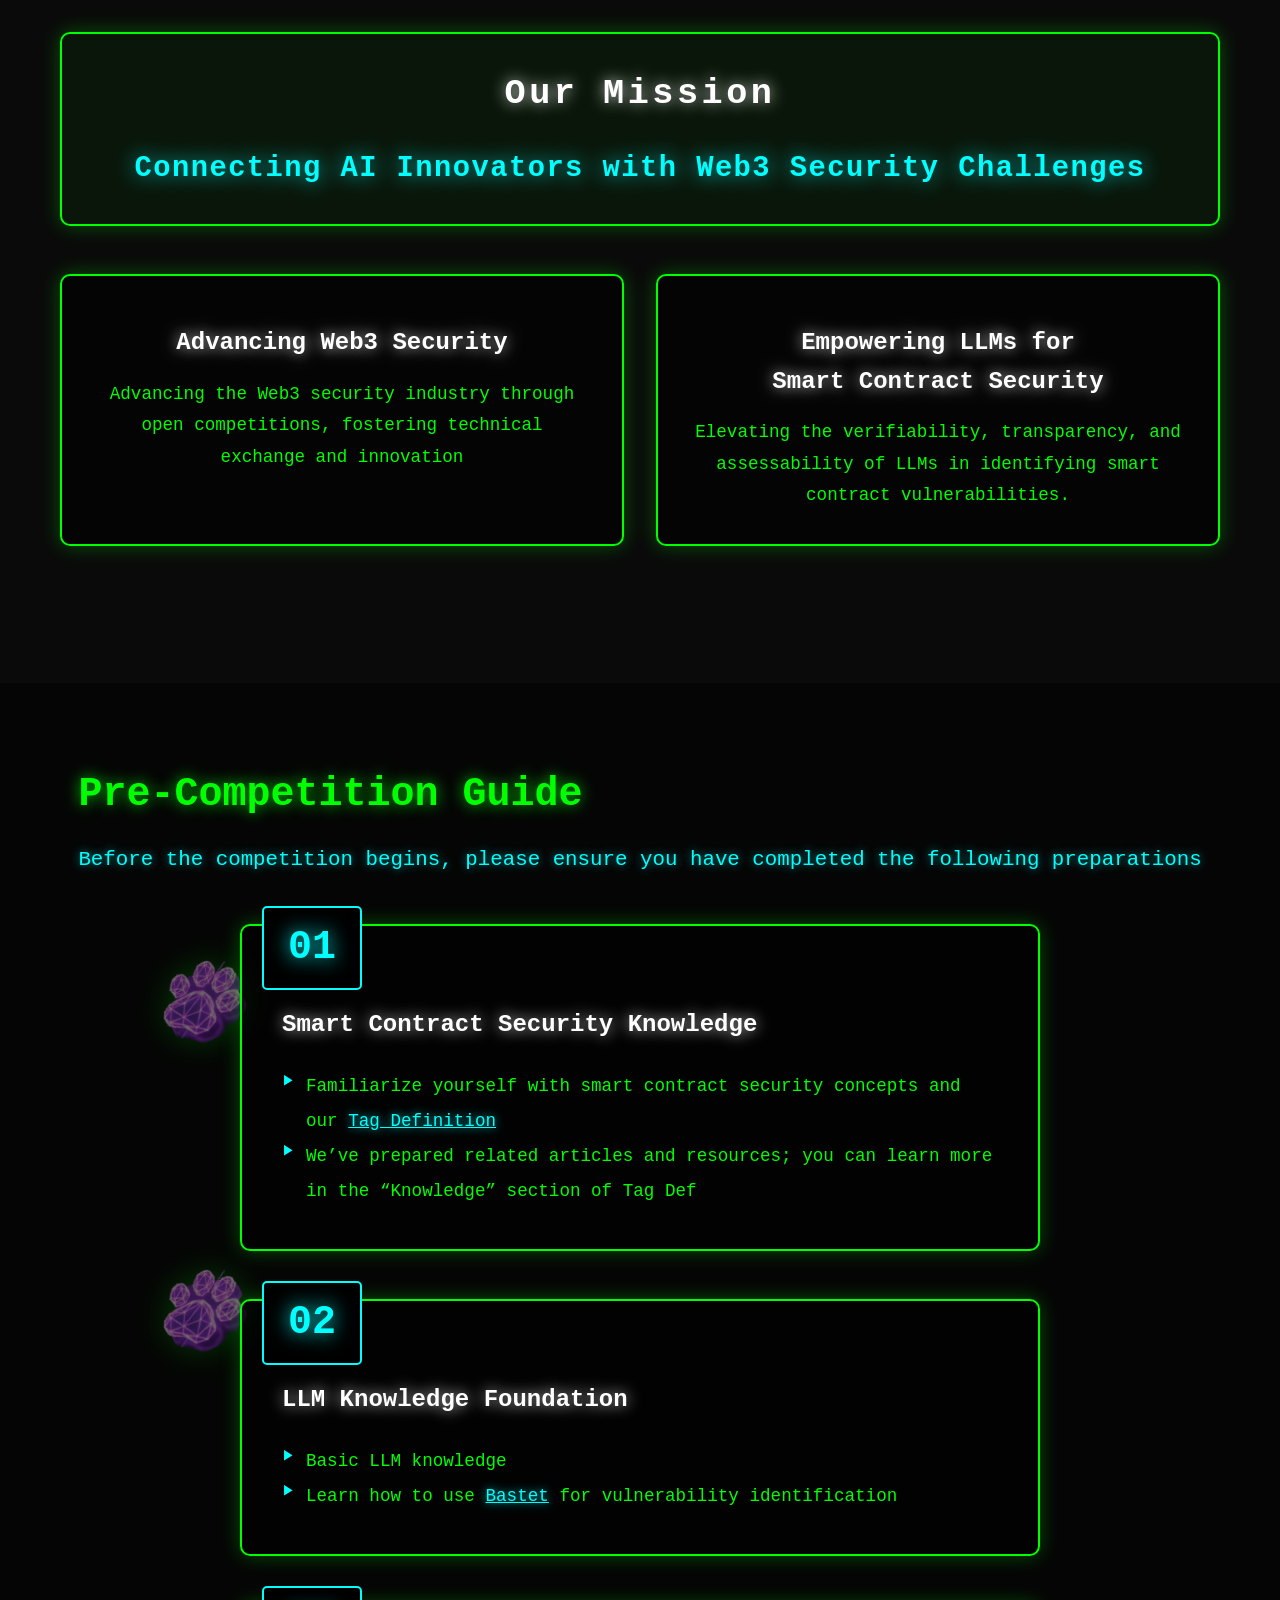
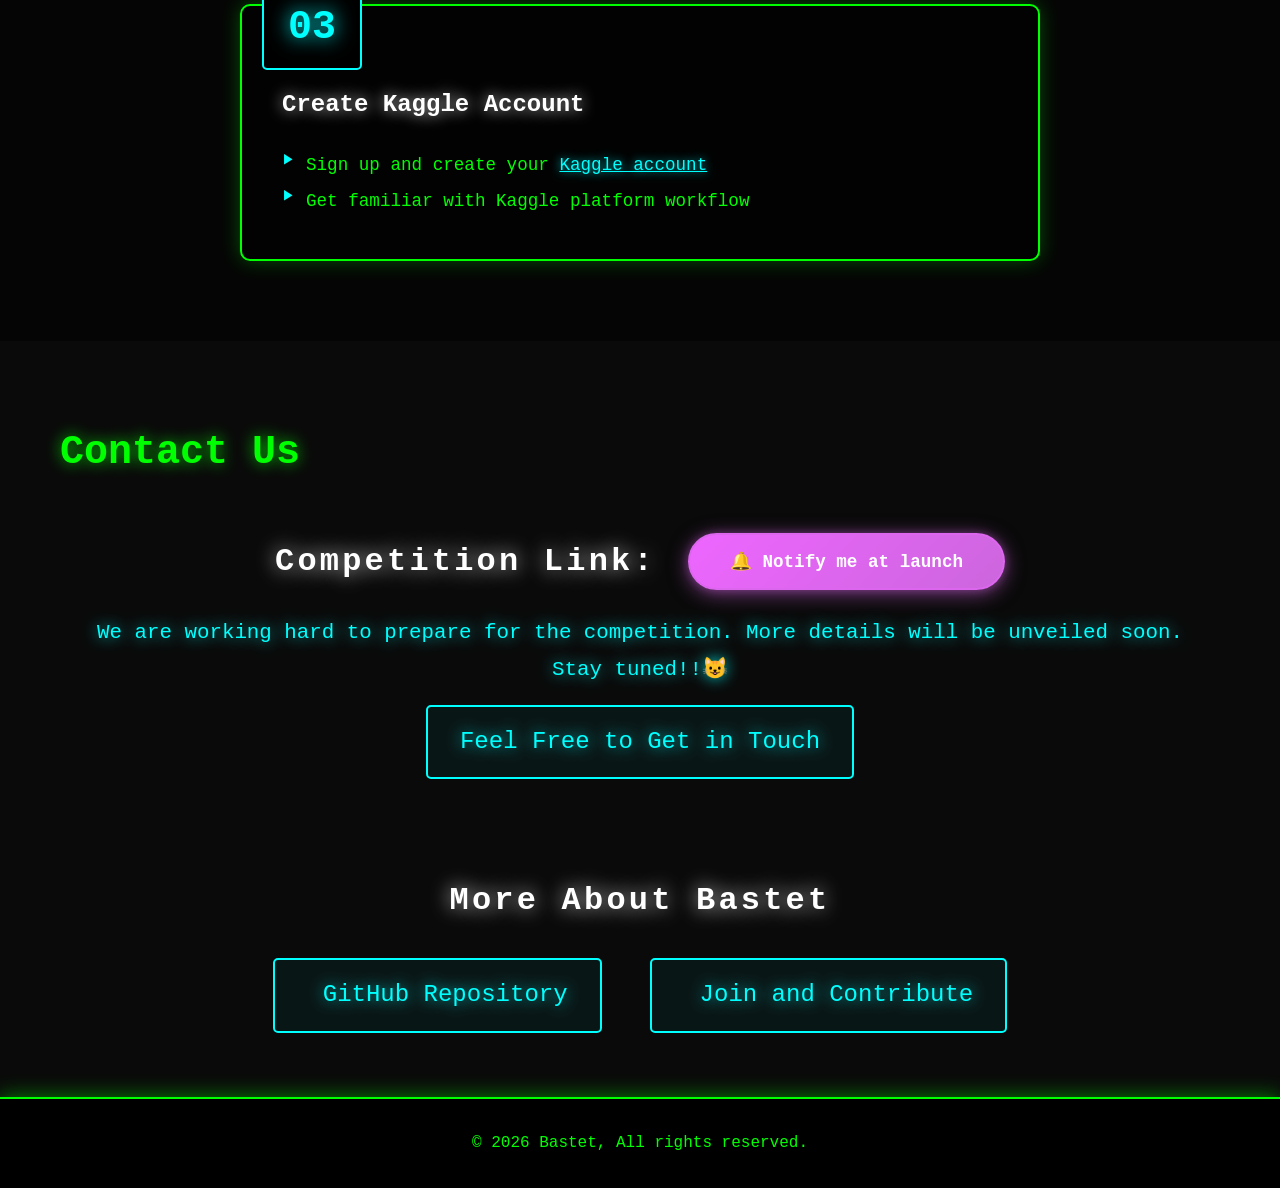
==== commit fd95eec2: "add GCC logo" ====
--- a/index.html
+++ b/index.html
@@ -52,6 +52,9 @@
                     <a href="https://esp.ethereum.foundation/" target="_blank" rel="noopener noreferrer">
                         <img src="images/ESP_icon.svg" alt="ESP Icon" class="supporter-icon esp-icon">
                     </a>
+                    <a href="#" target="_blank" rel="noopener noreferrer">
+                        <img src="images/GCC_Logo.png" alt="GCC Logo" class="supporter-icon gcc-icon">
+                    </a>
                 </div>
                 <div class="supporter-group knowledge-partner-group">
                     <h3 class="supporter-title" data-zh="知識夥伴" data-en="Knowledge Partner">知識夥伴</h3>
--- a/style.css
+++ b/style.css
@@ -1,3 +1,8 @@
+/* 讓 GCC logo 更大 */
+.gcc-icon {
+    width: 250px !important;
+    height: auto;
+}
 * {
     margin: 0;
     padding: 0;
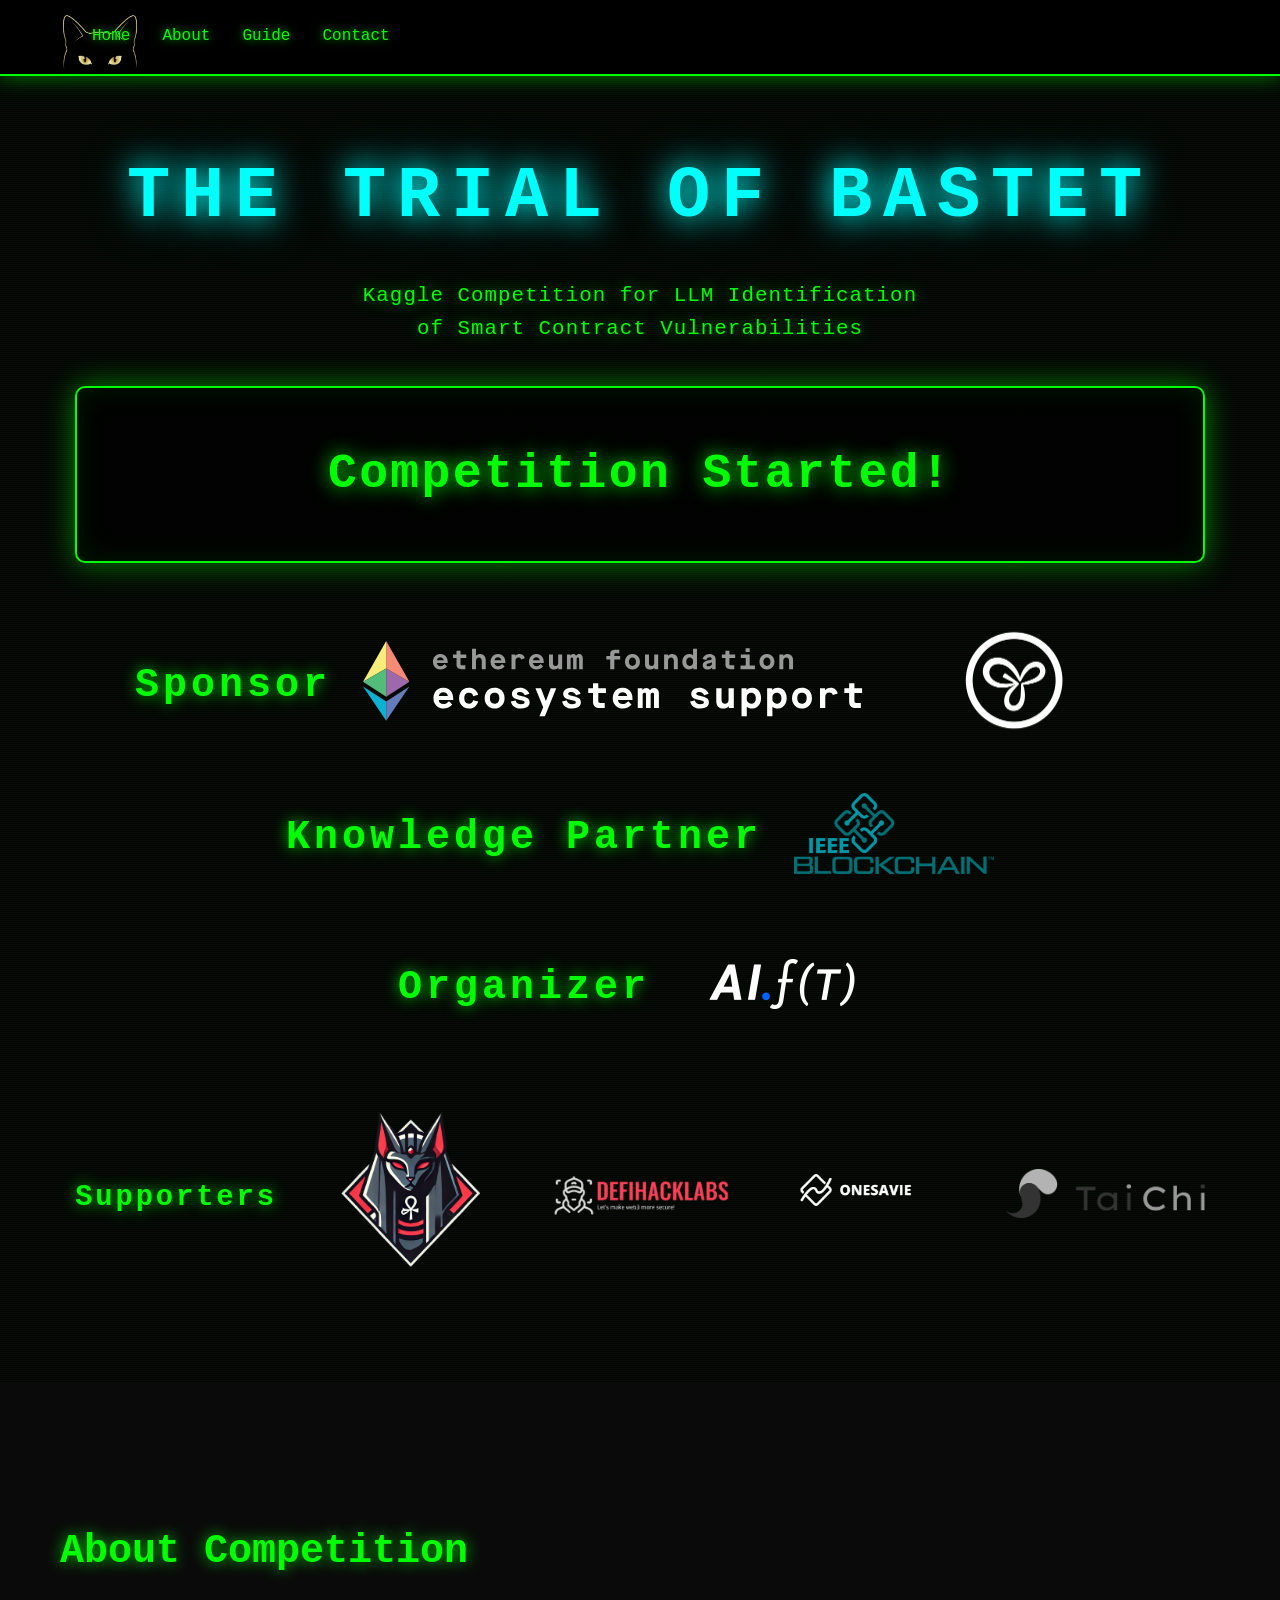
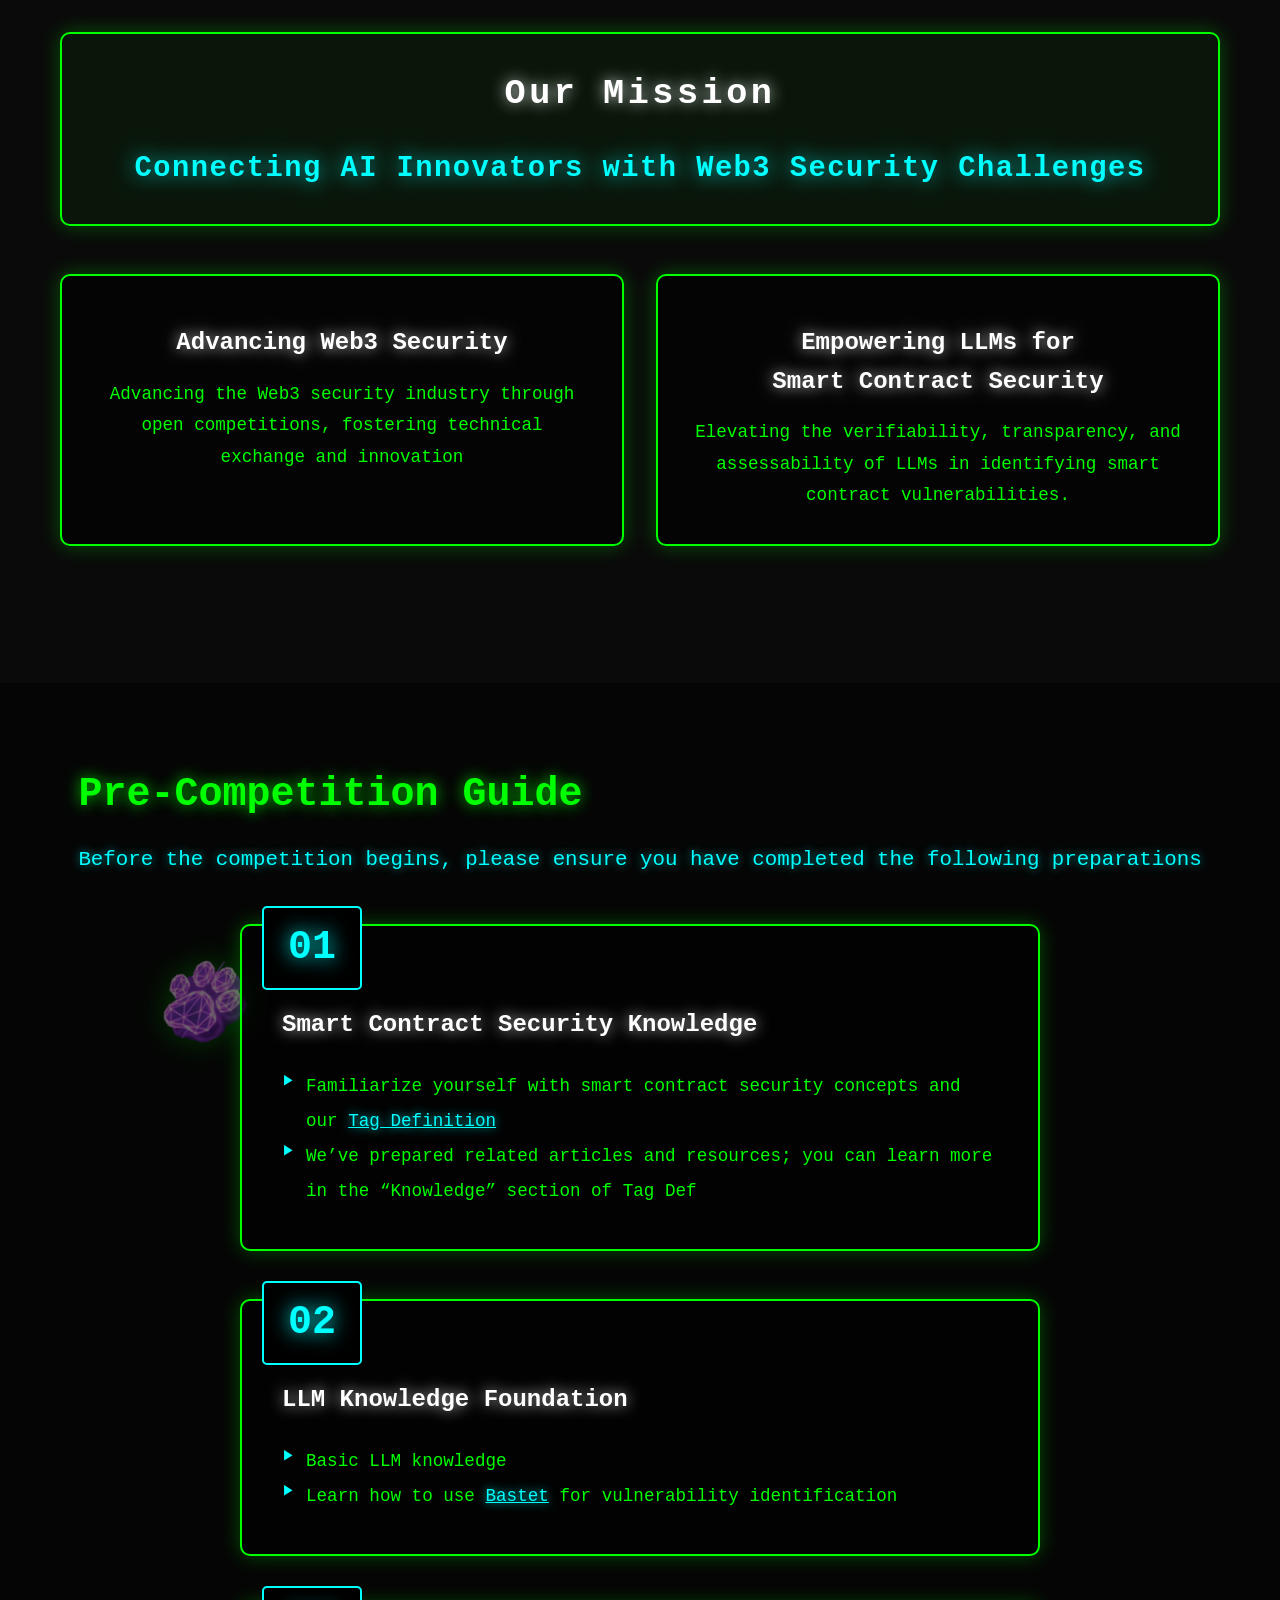
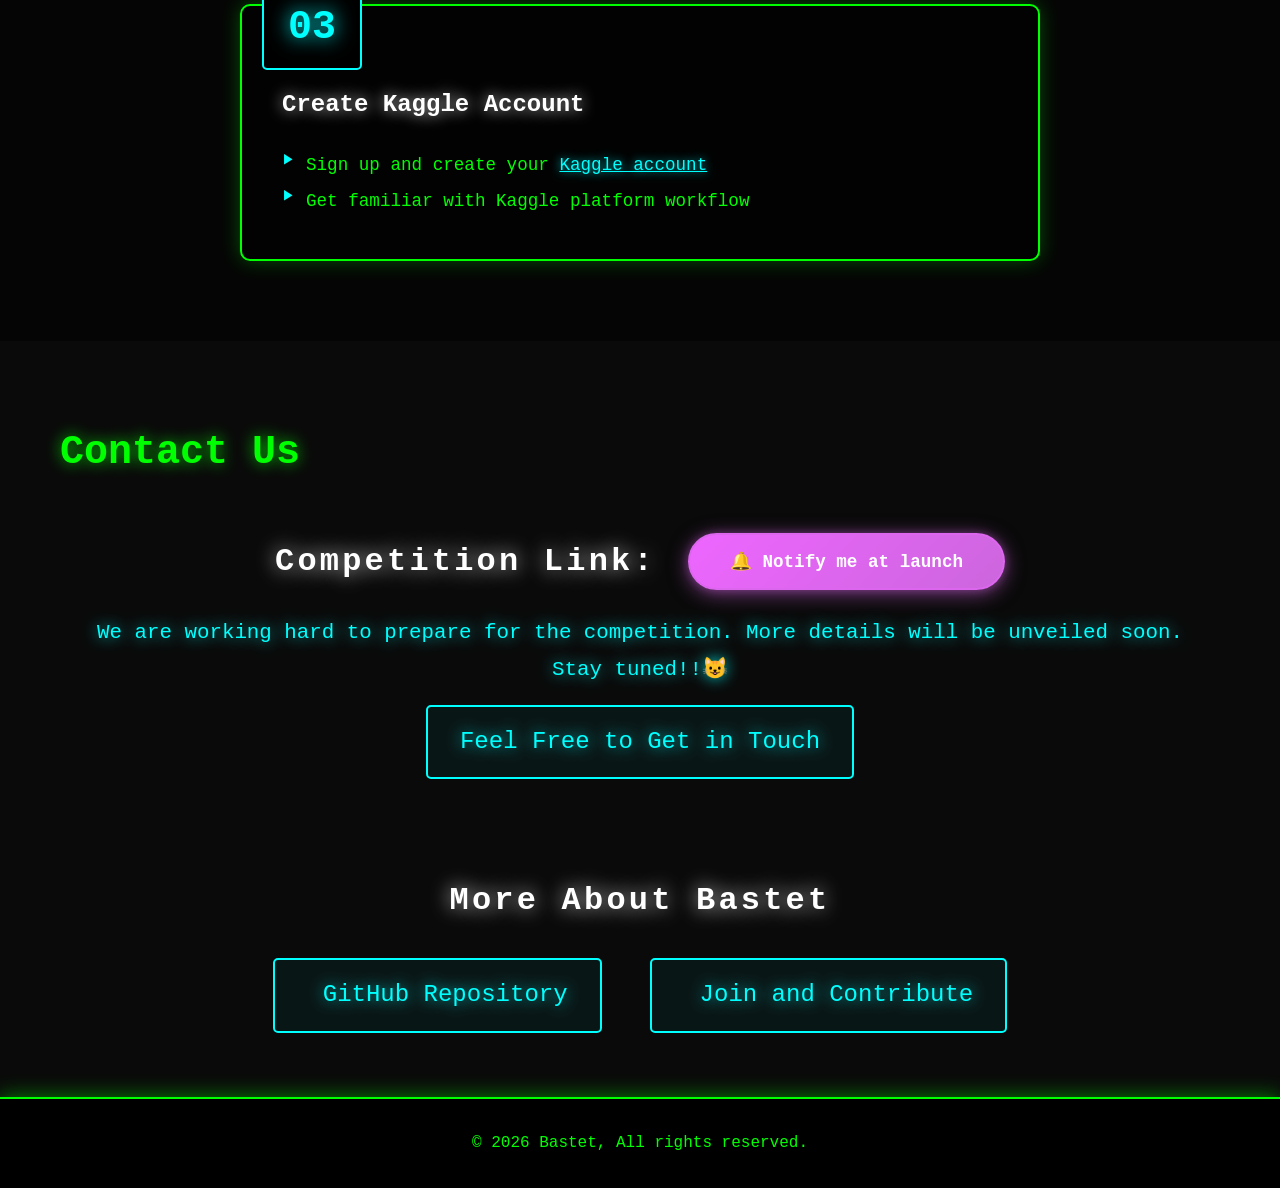
==== commit 2fc14ea8: "add GCC link" ====
--- a/index.html
+++ b/index.html
@@ -52,7 +52,7 @@
                     <a href="https://esp.ethereum.foundation/" target="_blank" rel="noopener noreferrer">
                         <img src="images/ESP_icon.svg" alt="ESP Icon" class="supporter-icon esp-icon">
                     </a>
-                    <a href="#" target="_blank" rel="noopener noreferrer">
+                    <a href="https://www.gccofficial.org/" target="_blank" rel="noopener noreferrer">
                         <img src="images/GCC_Logo.png" alt="GCC Logo" class="supporter-icon gcc-icon">
                     </a>
                 </div>
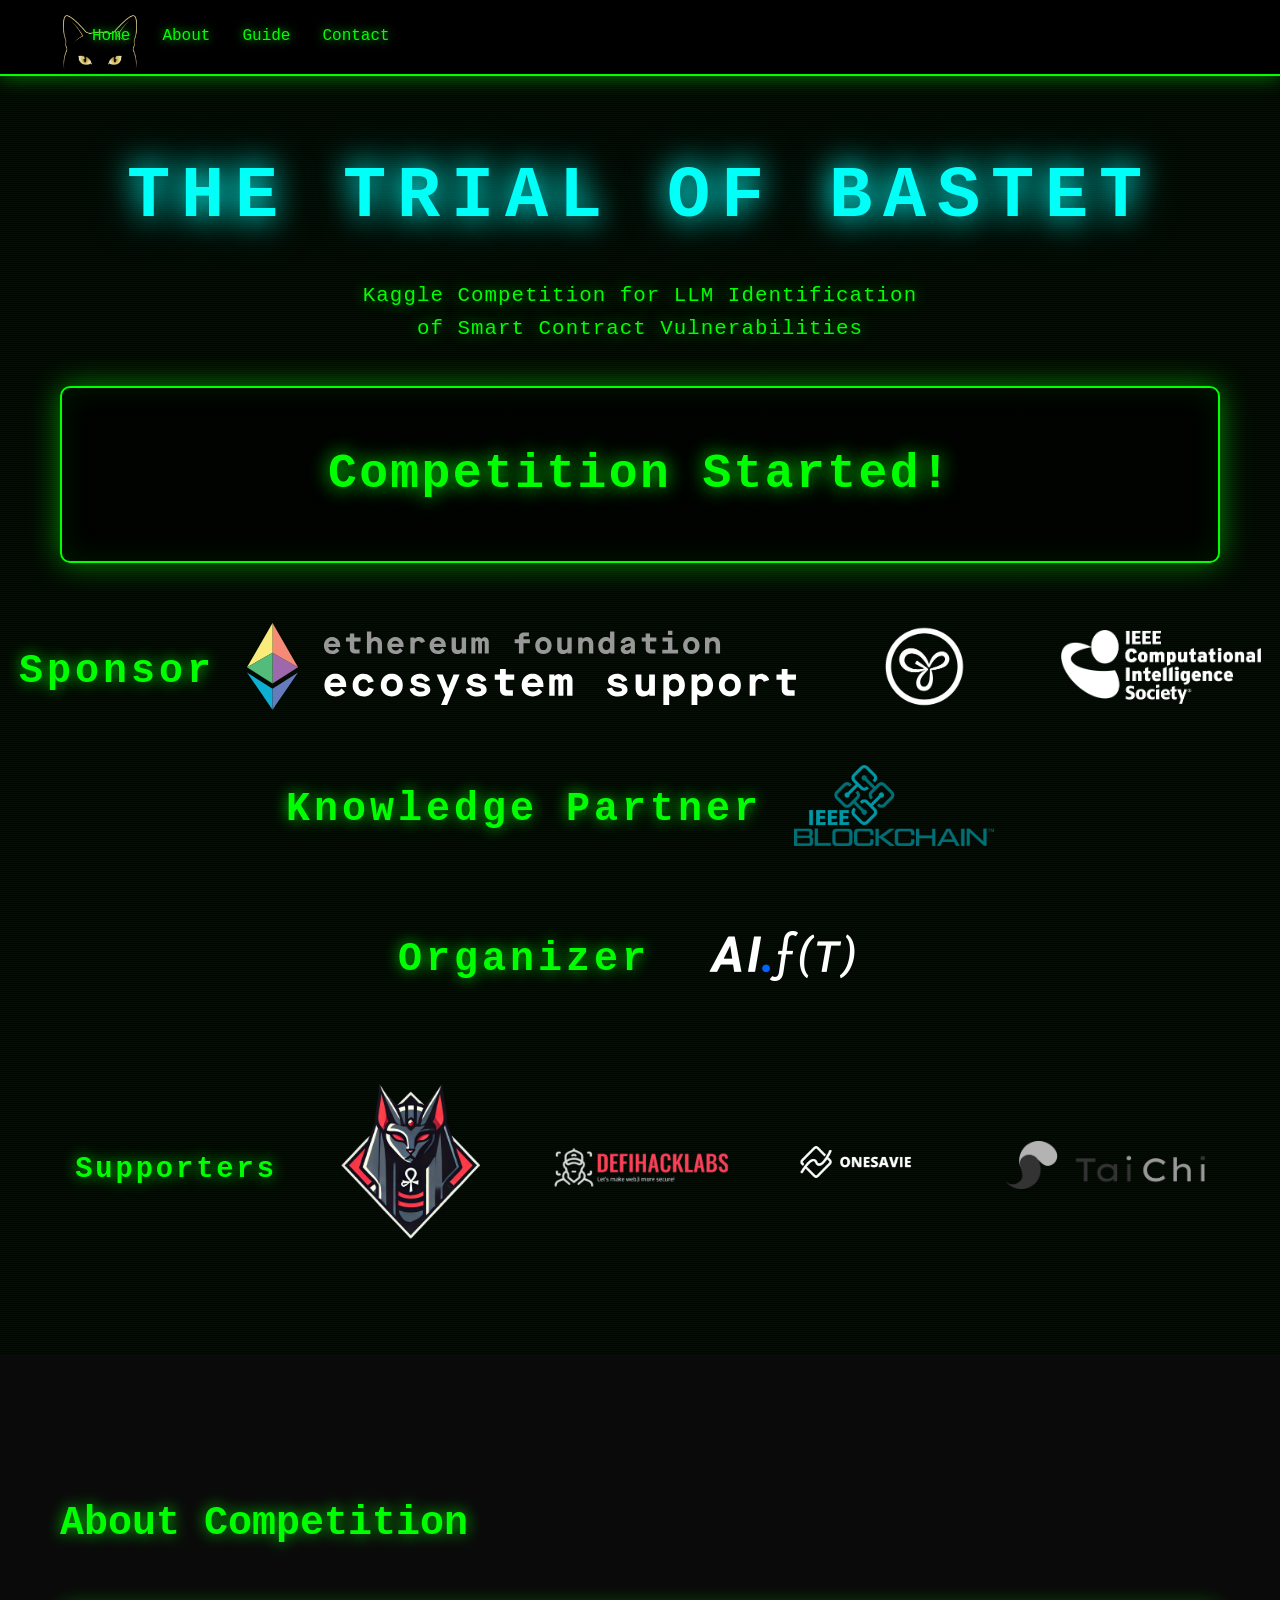
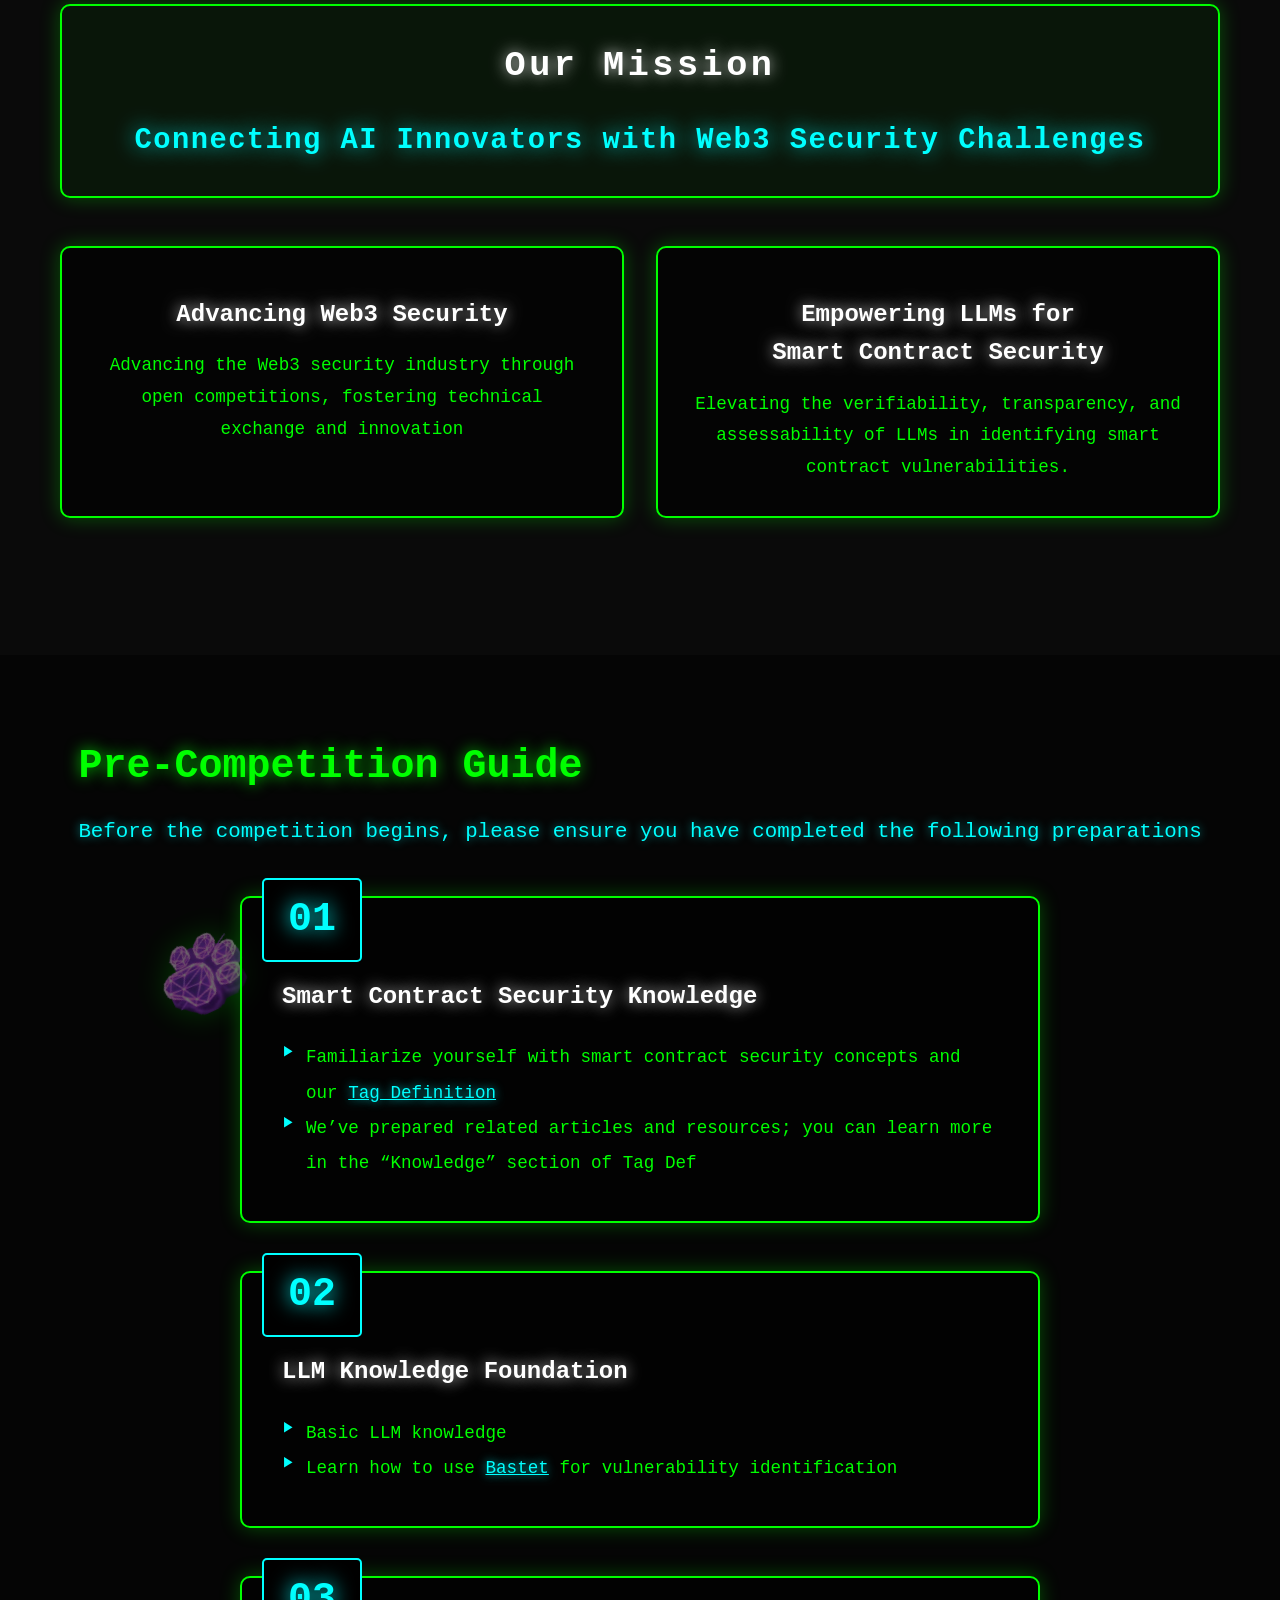
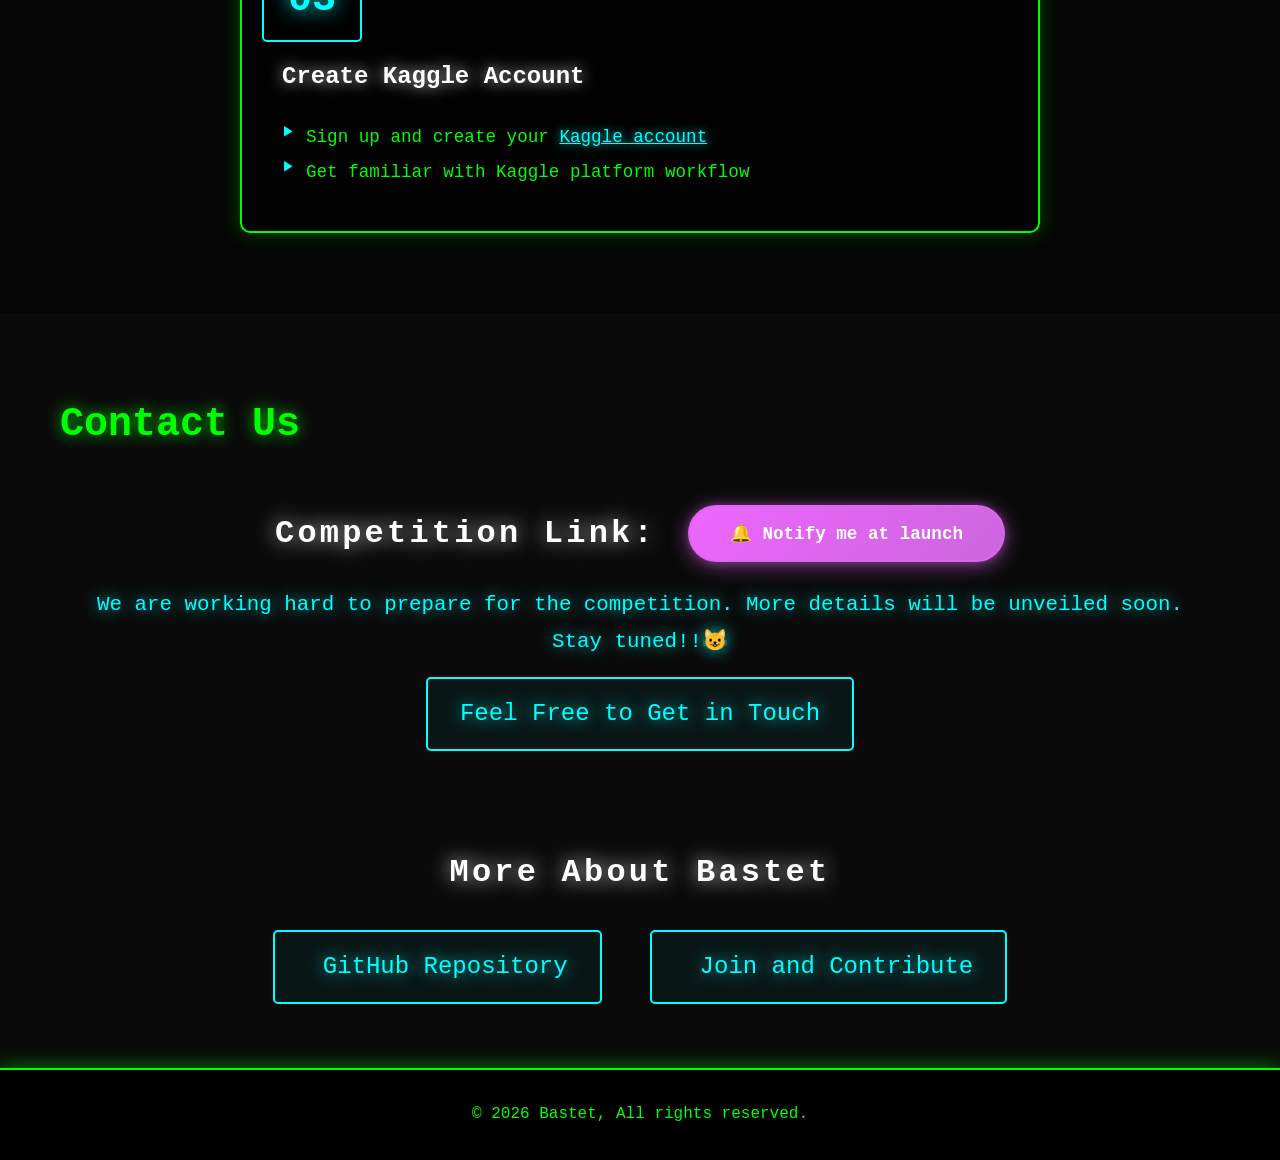
==== commit 52dffa35: "add IEEE CIS logo" ====
--- a/index.html
+++ b/index.html
@@ -55,6 +55,9 @@
                     <a href="https://www.gccofficial.org/" target="_blank" rel="noopener noreferrer">
                         <img src="images/GCC_Logo.png" alt="GCC Logo" class="supporter-icon gcc-icon">
                     </a>
+                        <a href="https://www.ieee-cis-singapore.org/" target="_blank" rel="noopener noreferrer">
+                        <img src="images/IEEE_CIS_logo_White_RGB_300ppi.png" alt="IEEE CIS Logo" class="supporter-icon gcc-icon">
+                    </a>
                 </div>
                 <div class="supporter-group knowledge-partner-group">
                     <h3 class="supporter-title" data-zh="知識夥伴" data-en="Knowledge Partner">知識夥伴</h3>
--- a/style.css
+++ b/style.css
@@ -1,6 +1,6 @@
-/* 讓 GCC logo 更大 */
+
 .gcc-icon {
-    width: 250px !important;
+    width: 200px !important;
     height: auto;
 }
 * {
@@ -281,15 +281,17 @@
     flex-direction: column;
     align-items: center;
     justify-content: center;
+    width: 100%;
     gap: 0;
 }
 
 .supporter-group {
     display: flex;
+    flex-direction: row;
     align-items: center;
     justify-content: center;
     gap: 2rem;
-    flex-wrap: wrap;
+    flex-wrap: nowrap;
     margin: 0;
 }
 
@@ -330,8 +332,8 @@
 }
 
 .esp-icon {
-    width: 500px;
-    max-width: 90vw;
+    width: 550px;
+    max-width: 95vw;
 }
 
 .supporter-group:last-child .supporter-icon {
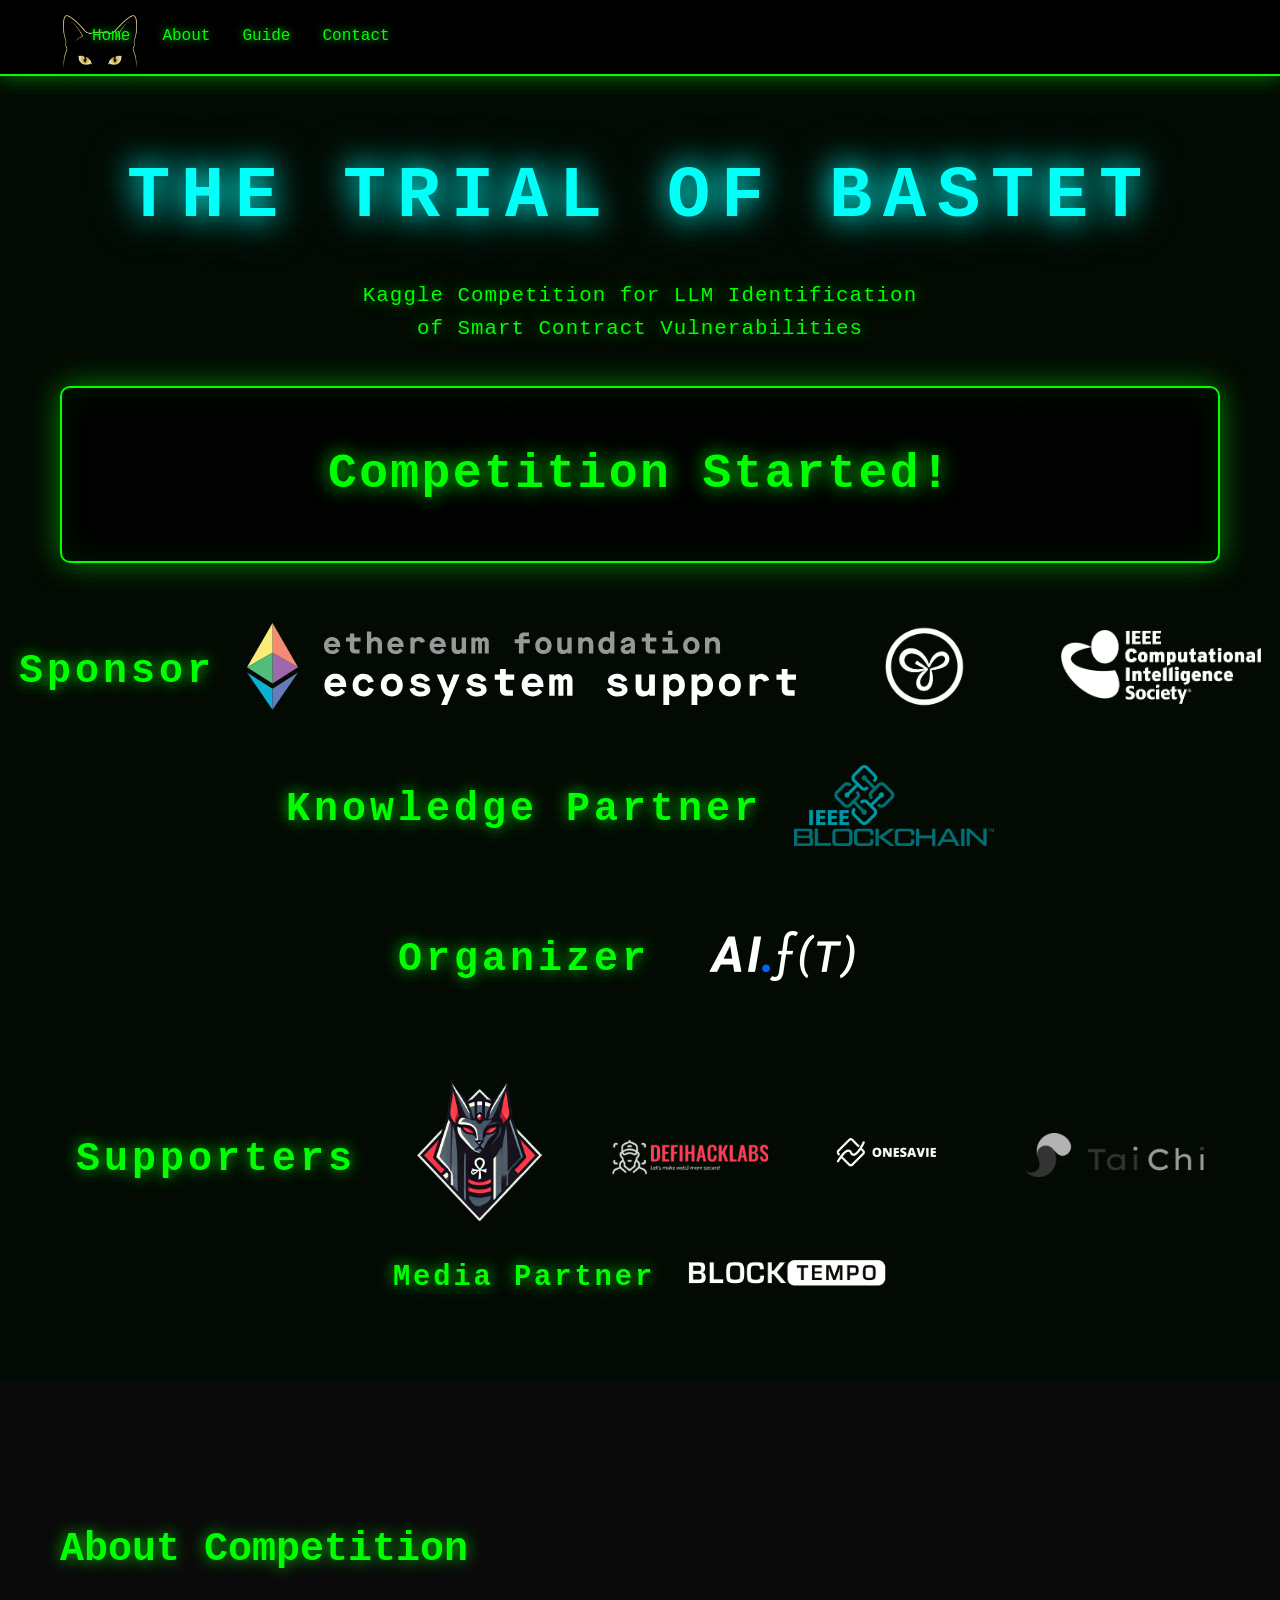
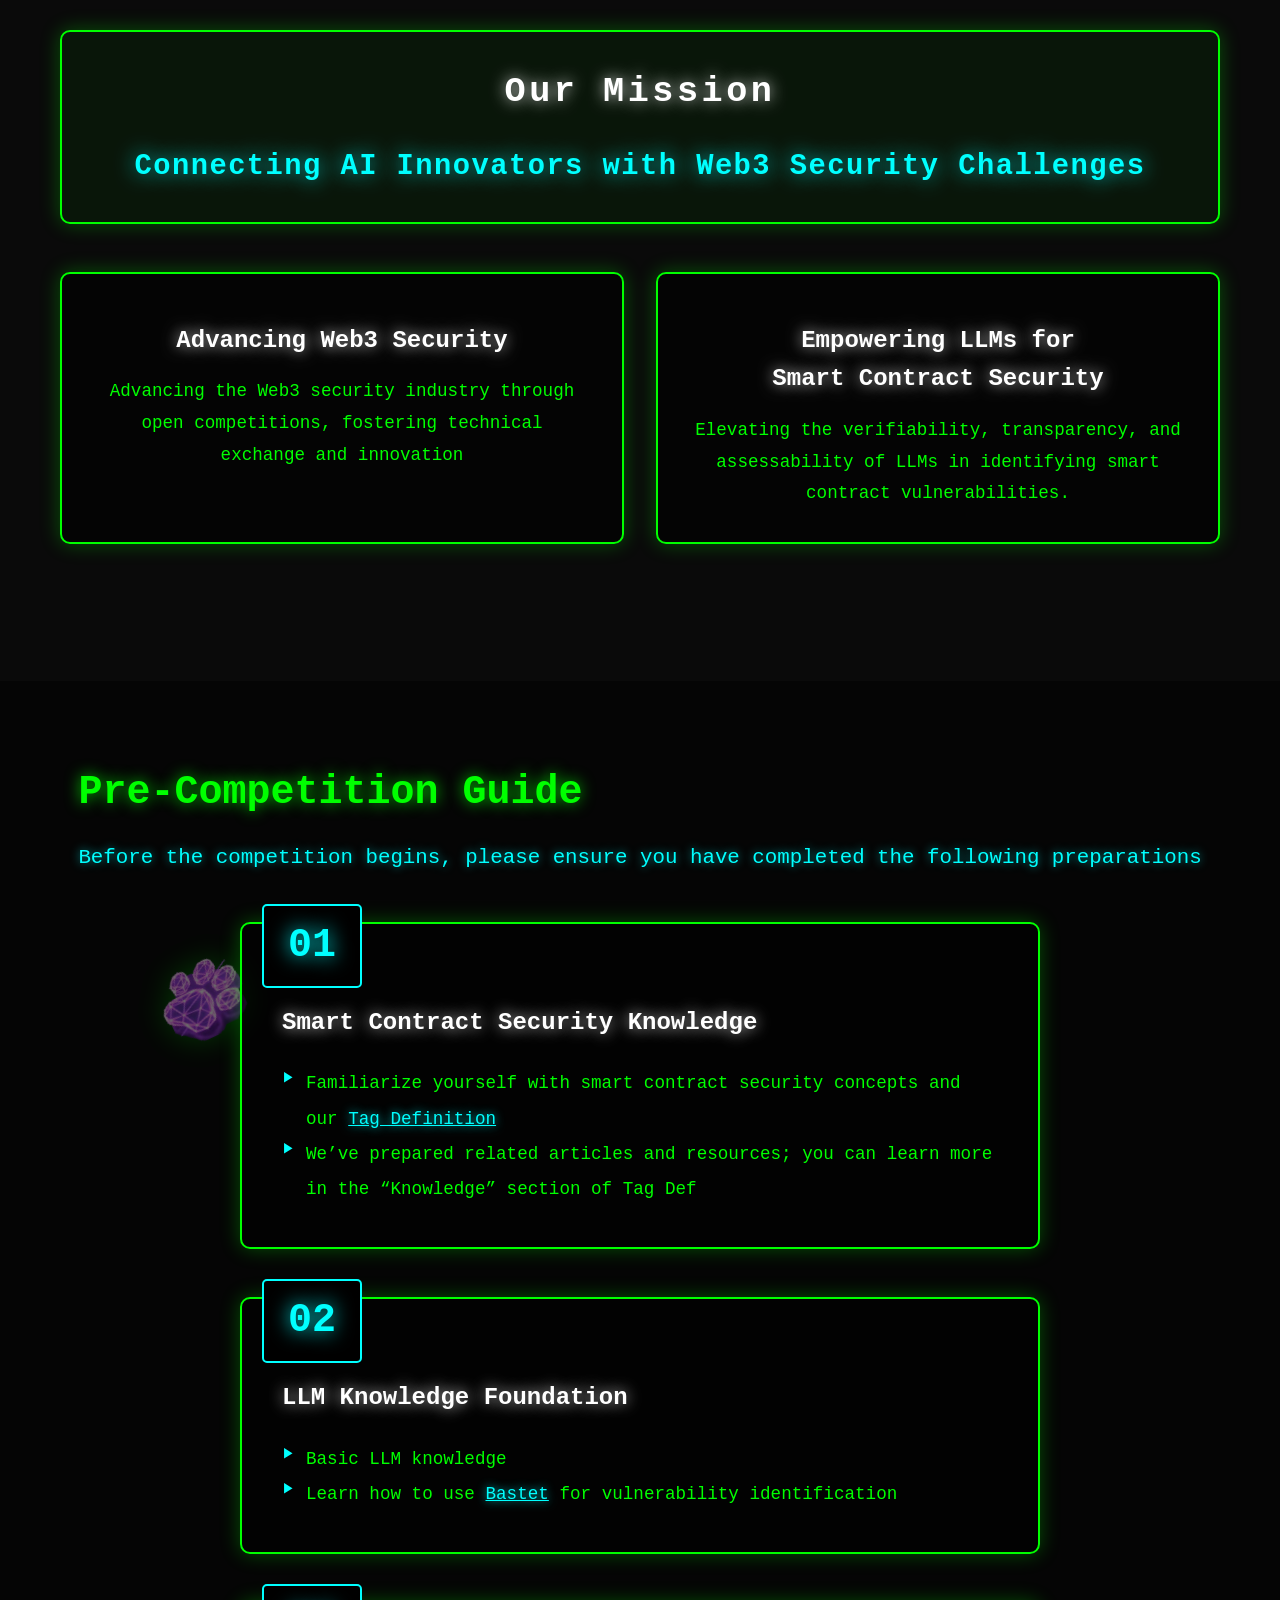
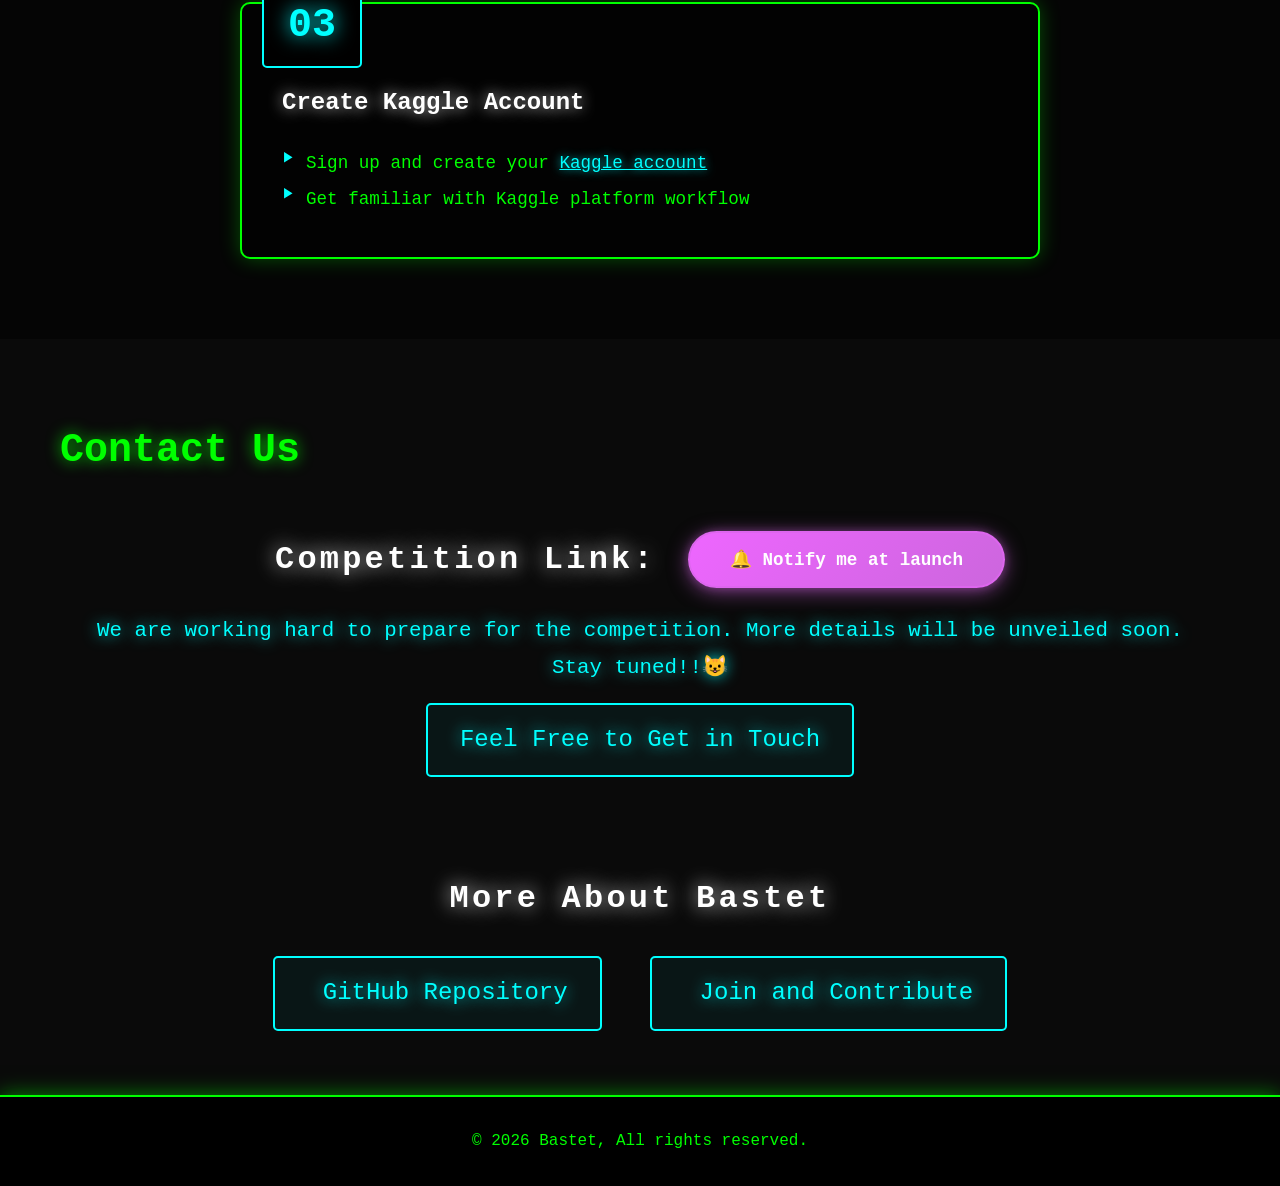
==== commit 816cb7d8: "add blocktempo logo" ====
--- a/index.html
+++ b/index.html
@@ -88,6 +88,12 @@
                         </a>
                     </div>
                 </div>
+                <div class="supporter-group media-partner-group">
+                    <h3 class="supporter-title" data-zh="媒體夥伴" data-en="Media Partner">媒體夥伴</h3>
+                    <a href="https://blocktempo.com/" target="_blank" rel="noopener noreferrer">
+                        <img src="images/blocktempo.png" alt="BlockTempo" class="supporter-icon">
+                    </a>
+                </div>
             </div>
         </div>
     </section>
--- a/style.css
+++ b/style.css
@@ -342,6 +342,9 @@
 
 .supporter-group:last-child .supporter-title {
     font-size: 1.8rem;
+}
+.media-partner-group .supporter-title {
+    font-size: 3.5rem;
 }
 
 h2 {
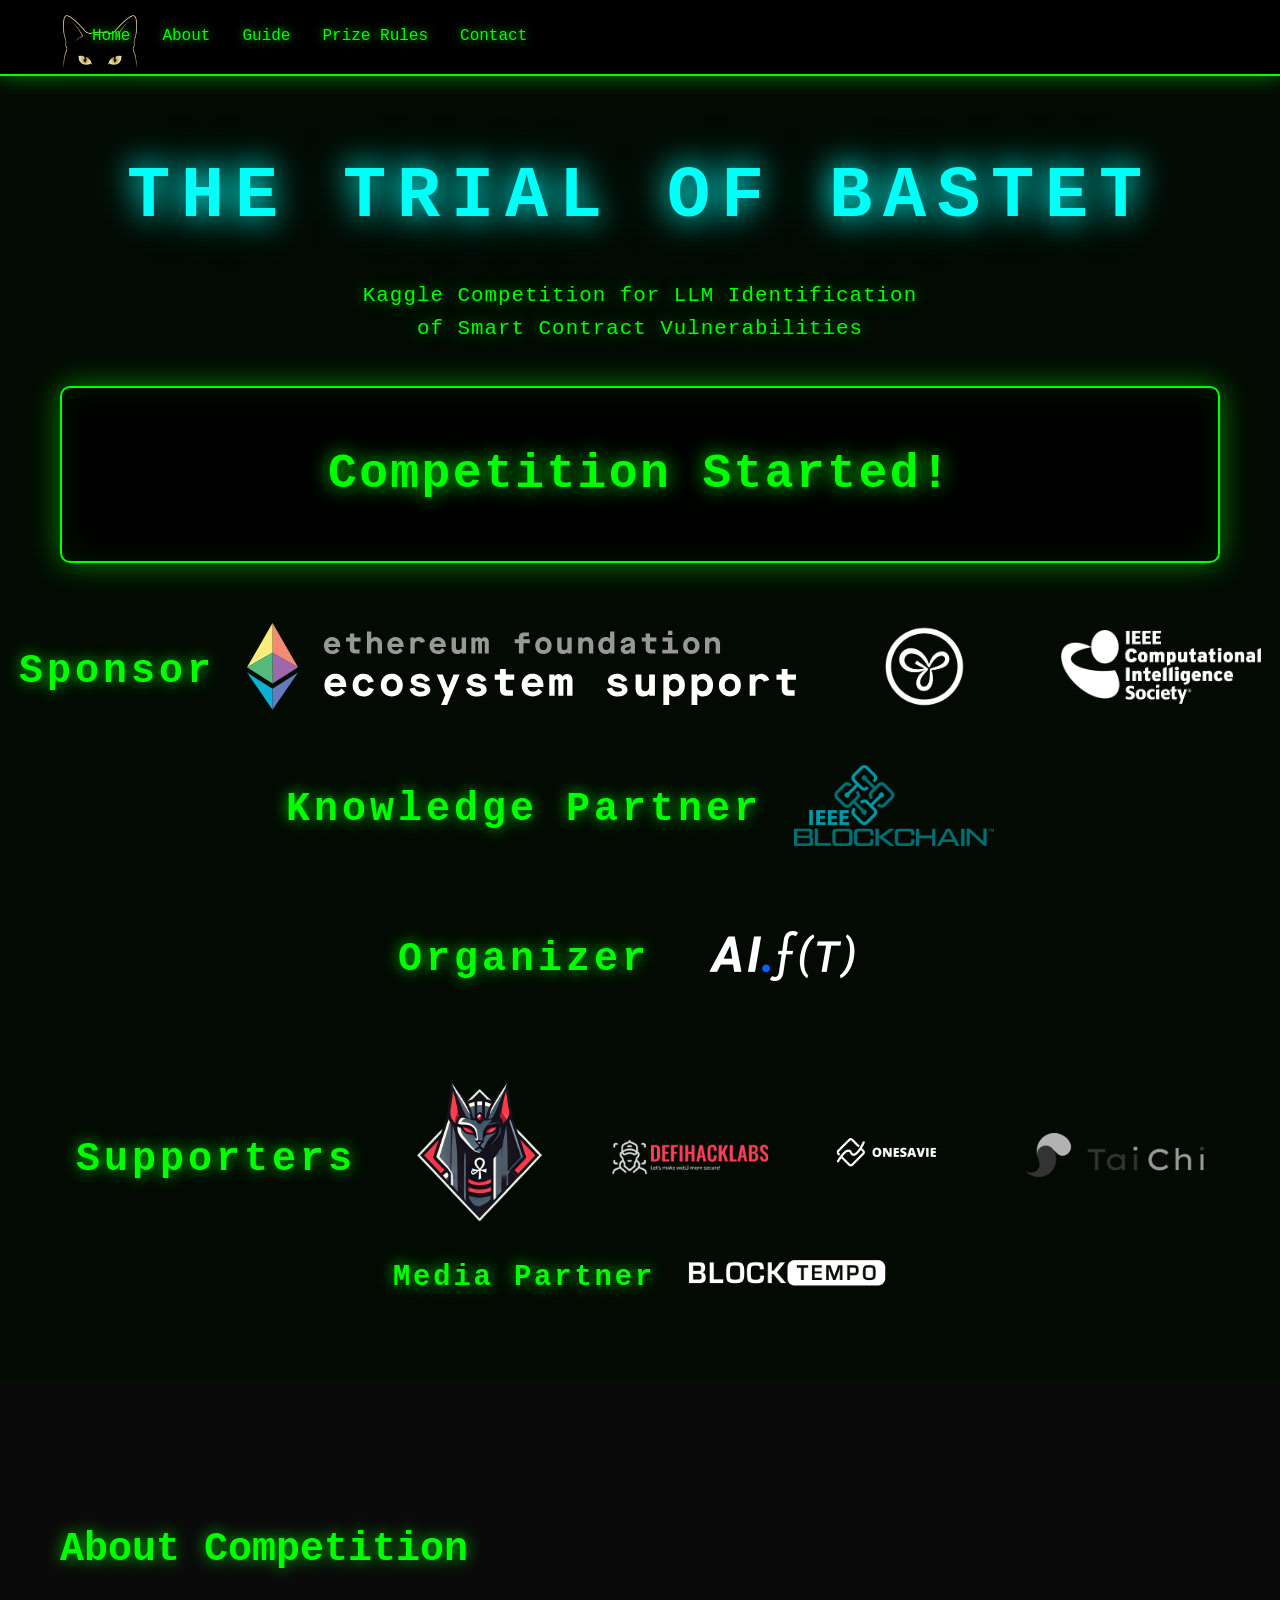
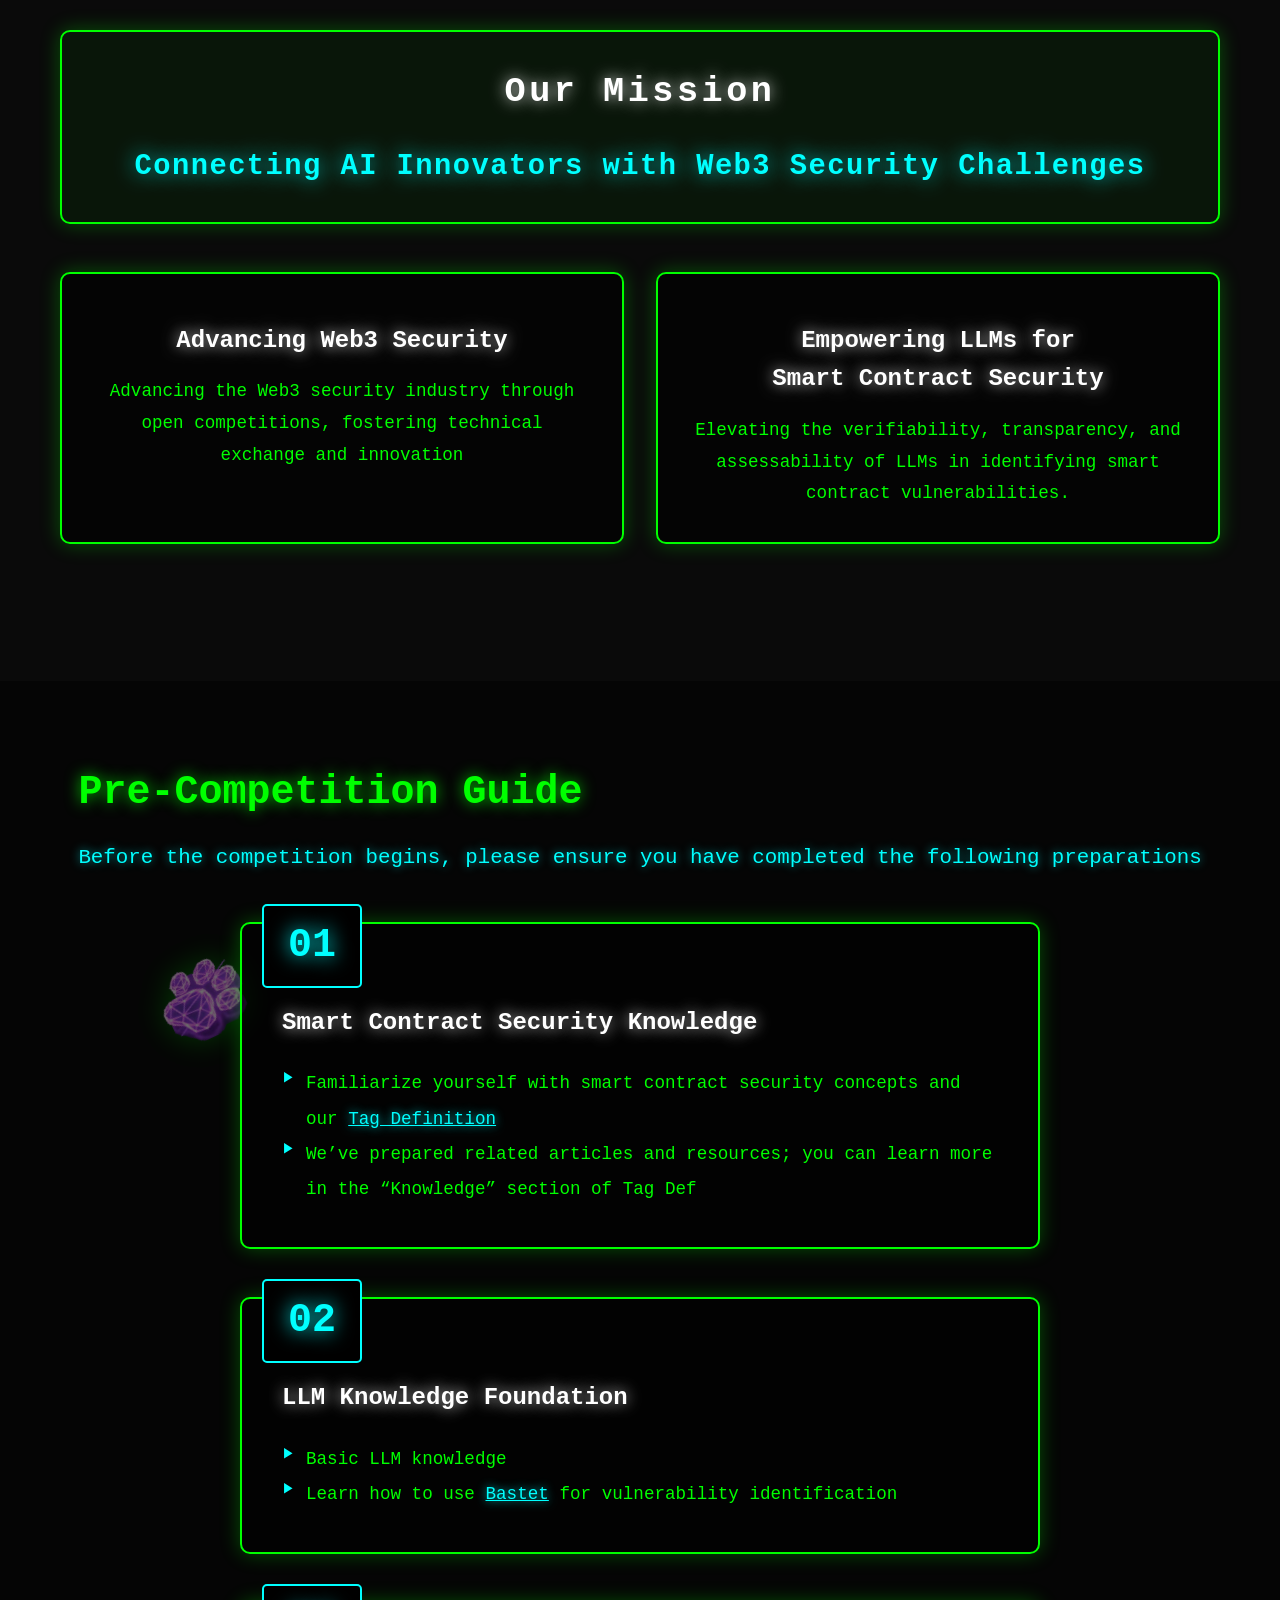
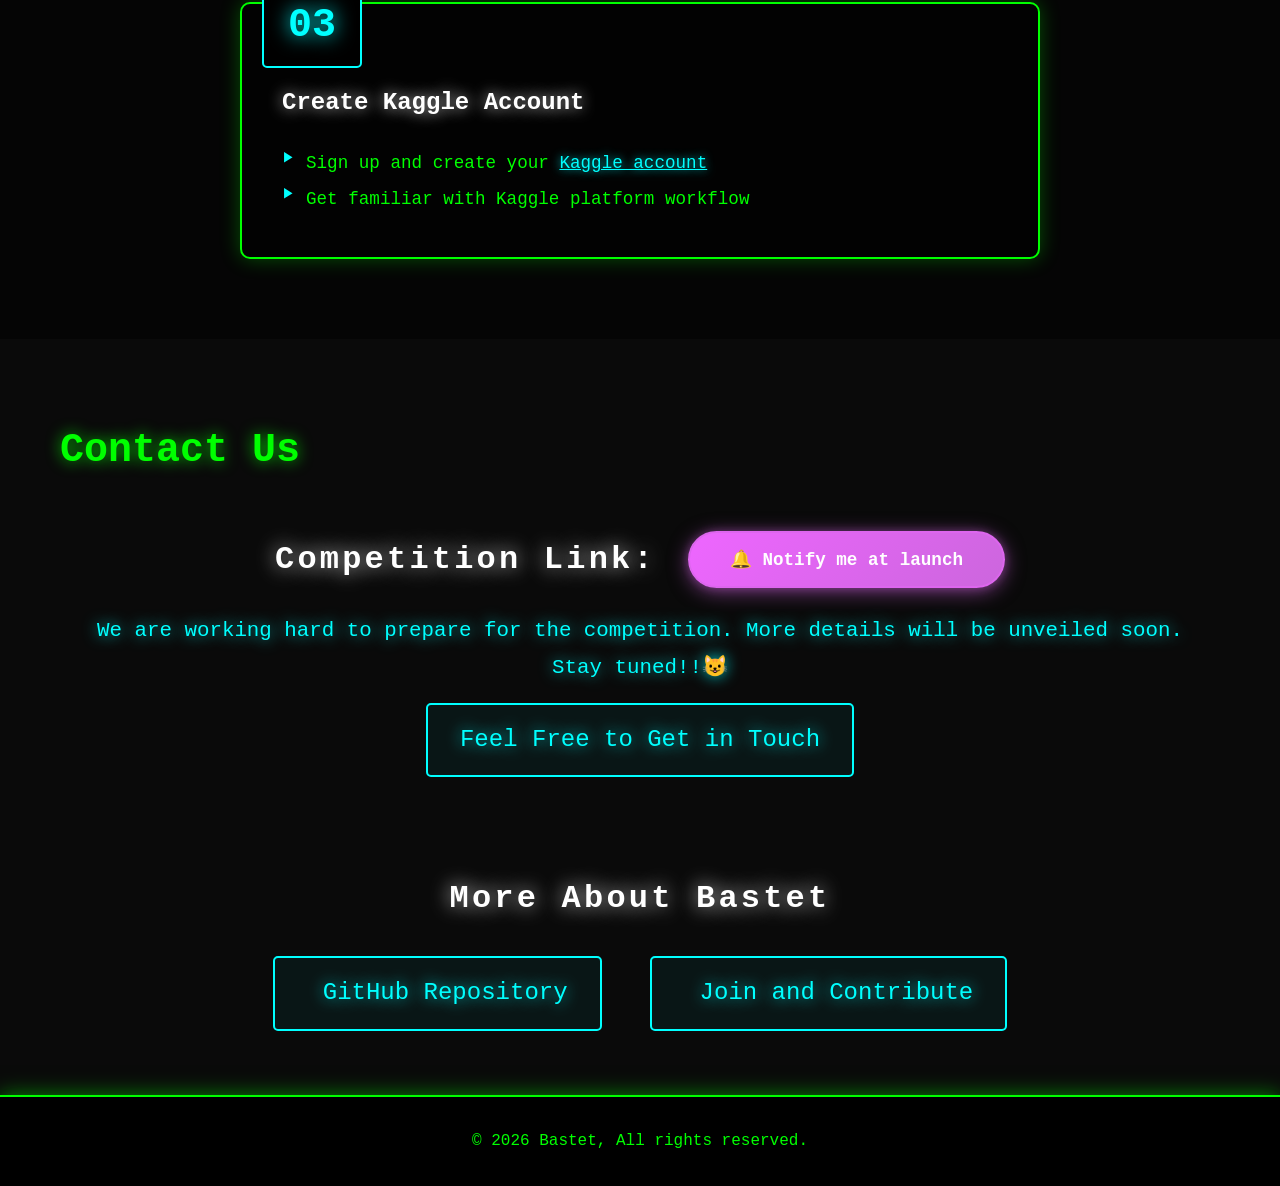
==== commit 6cfd2f5c: "add prizes rules" ====
--- a/index.html
+++ b/index.html
@@ -33,6 +33,7 @@
                 <li><a href="#home" data-zh="首頁" data-en="Home">首頁</a></li>
                 <li><a href="#about" data-zh="關於比賽" data-en="About">關於比賽</a></li>
                 <li><a href="#services" data-zh="賽前準備" data-en="Guide">賽前準備</a></li>
+                <li><a href="prize-rules.html" data-zh="獎勵規則" data-en="Prize Rules">獎勵規則</a></li>
                 <li><a href="#contact" data-zh="聯絡" data-en="Contact">聯絡</a></li>
             </ul>
             <button id="langToggle" class="lang-toggle">EN</button>
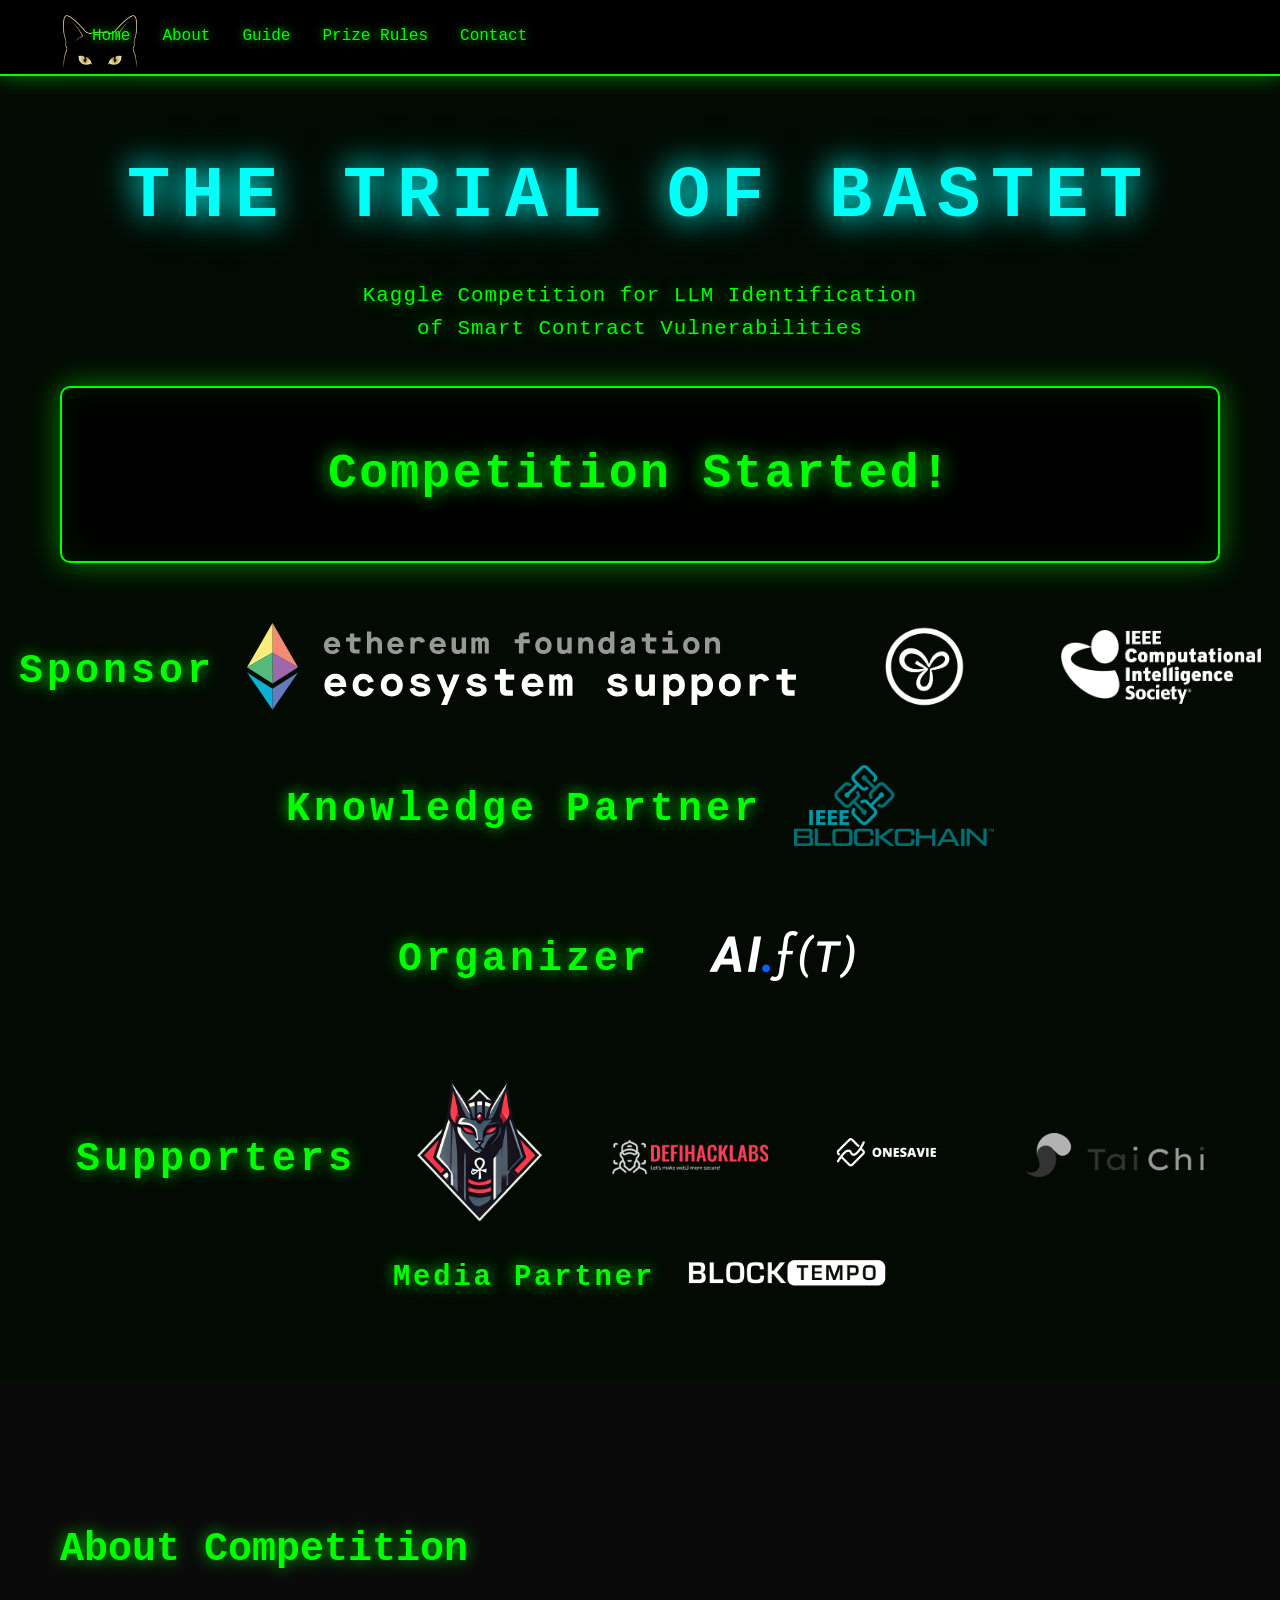
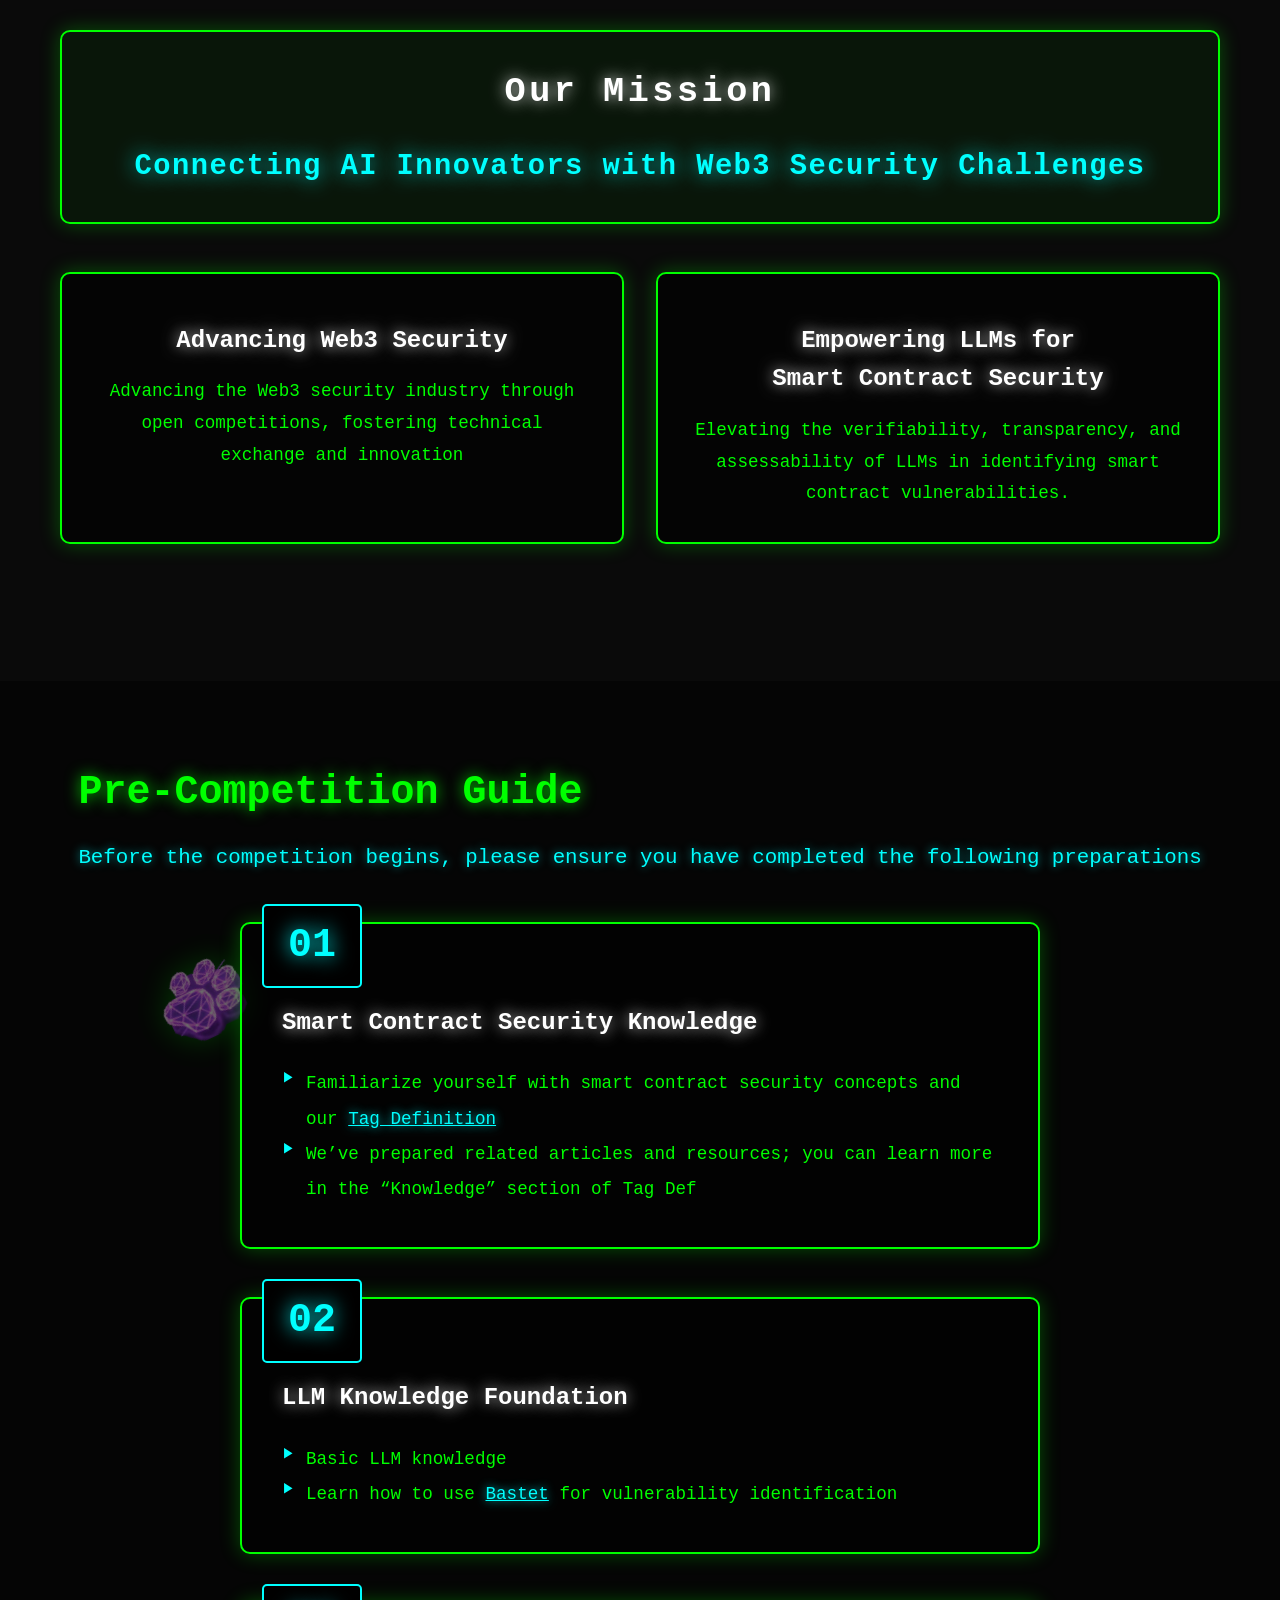
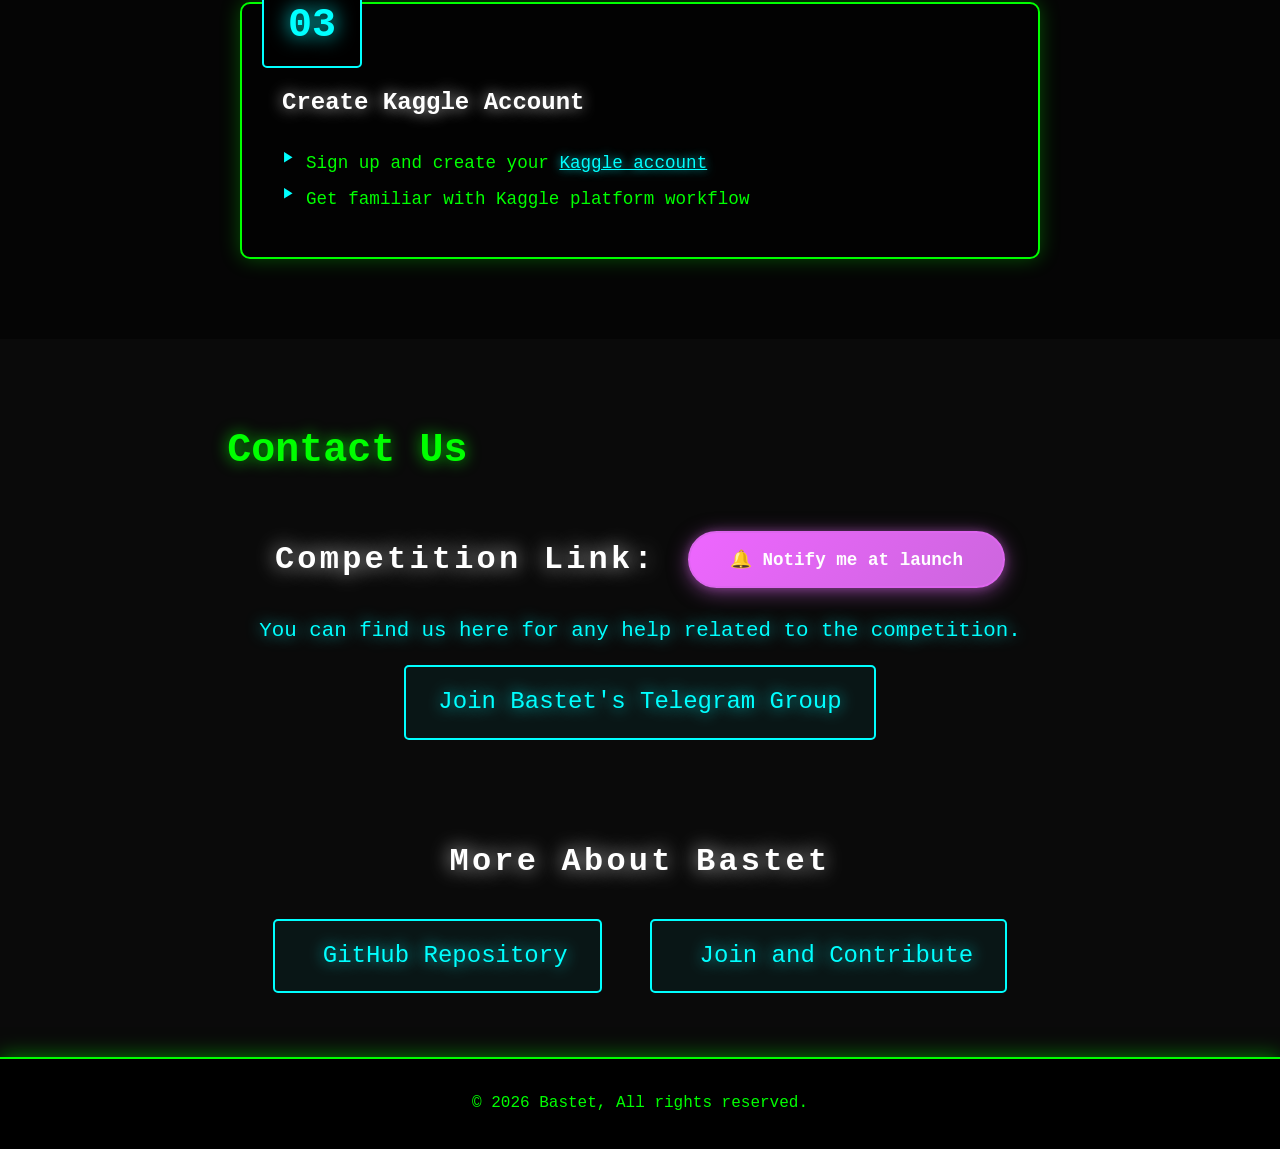
==== commit f3b24ca8: "add tg link" ====
--- a/index.html
+++ b/index.html
@@ -183,9 +183,9 @@
                     <h3 class="bastet-title" data-zh="比賽連結:" data-en="Competition Link:">比賽連結:</h3>
                     <button id="notifyTrigger" class="notify-trigger-inline" data-zh="🏁 開賽通知" data-en="🔔 Notify me at launch">Notify me at launch</button>
                 </div>
-                <p class="update-notice" data-zh="我們正緊鑼密鼓的為比賽做準備，比賽的詳細資訊會陸續更新，敬請期待！ 😺" data-en="We are working hard to prepare for the competition. More details will be unveiled soon. Stay tuned!!😺">我們正緊鑼密鼓的為比賽做準備，比賽的詳細資訊會陸續更新，敬請期待！</p>
+                <p class="update-notice" data-zh="我們正緊鑼密鼓的為比賽做準備，比賽的詳細資訊會陸續更新，敬請期待！ 😺" data-en="You can find us here for any help related to the competition.">我們正緊鑼密鼓的為比賽做準備，比賽的詳細資訊會陸續更新，敬請期待！</p>
                 <p class="contact-link-text">
-                    <a href="https://onesavie.com/" target="_blank" class="contact-inline-link" data-zh="歡迎與我們聯繫" data-en="Feel Free to Get in Touch">歡迎與我們聯繫</a>
+                    <a href="https://t.me/+3uX2oxDpyKA5NWU1" target="_blank" class="contact-inline-link" data-zh="歡迎與我們聯繫" data-en="Join Bastet's Telegram Group">歡迎與我們聯繫</a>
                 </p>                
                 <div class="bastet-more">
                     <h3 class="bastet-title" data-zh="更多關於 Bastet" data-en="More About Bastet">更多關於 Bastet</h3>
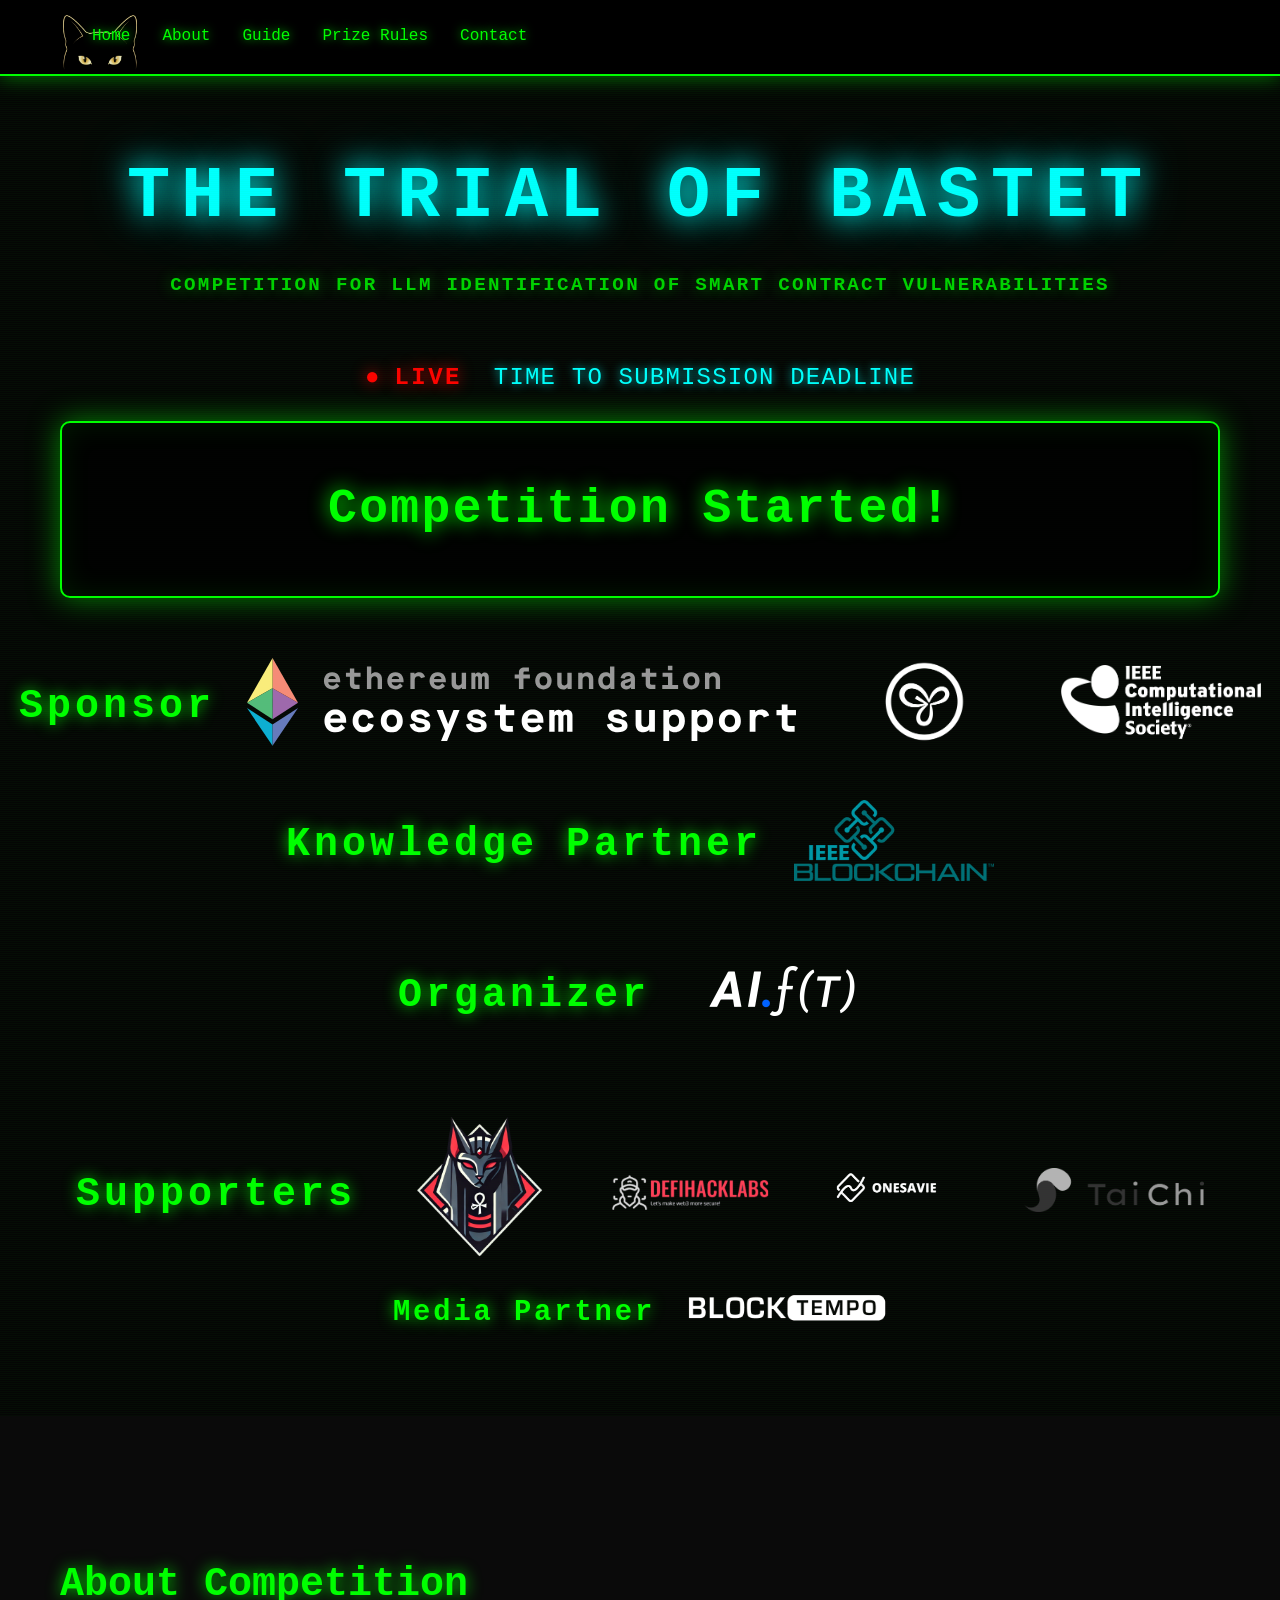
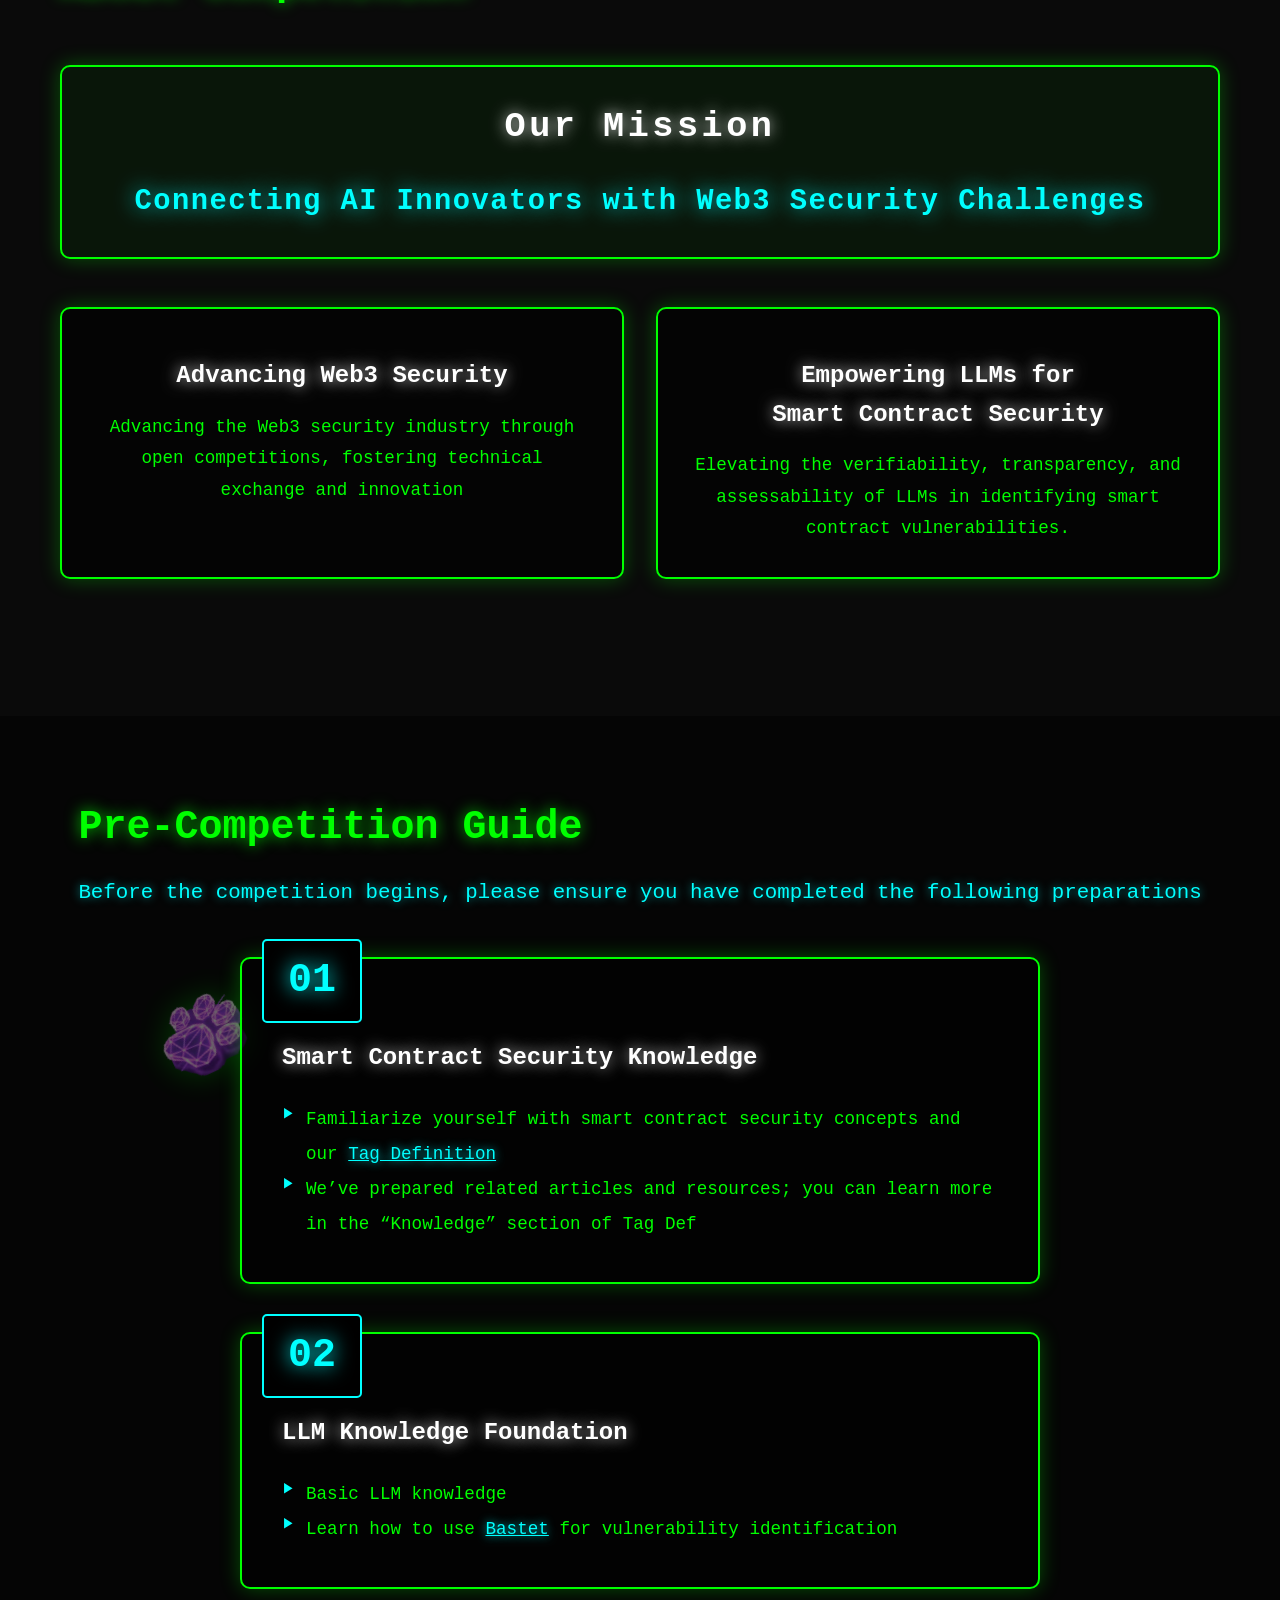
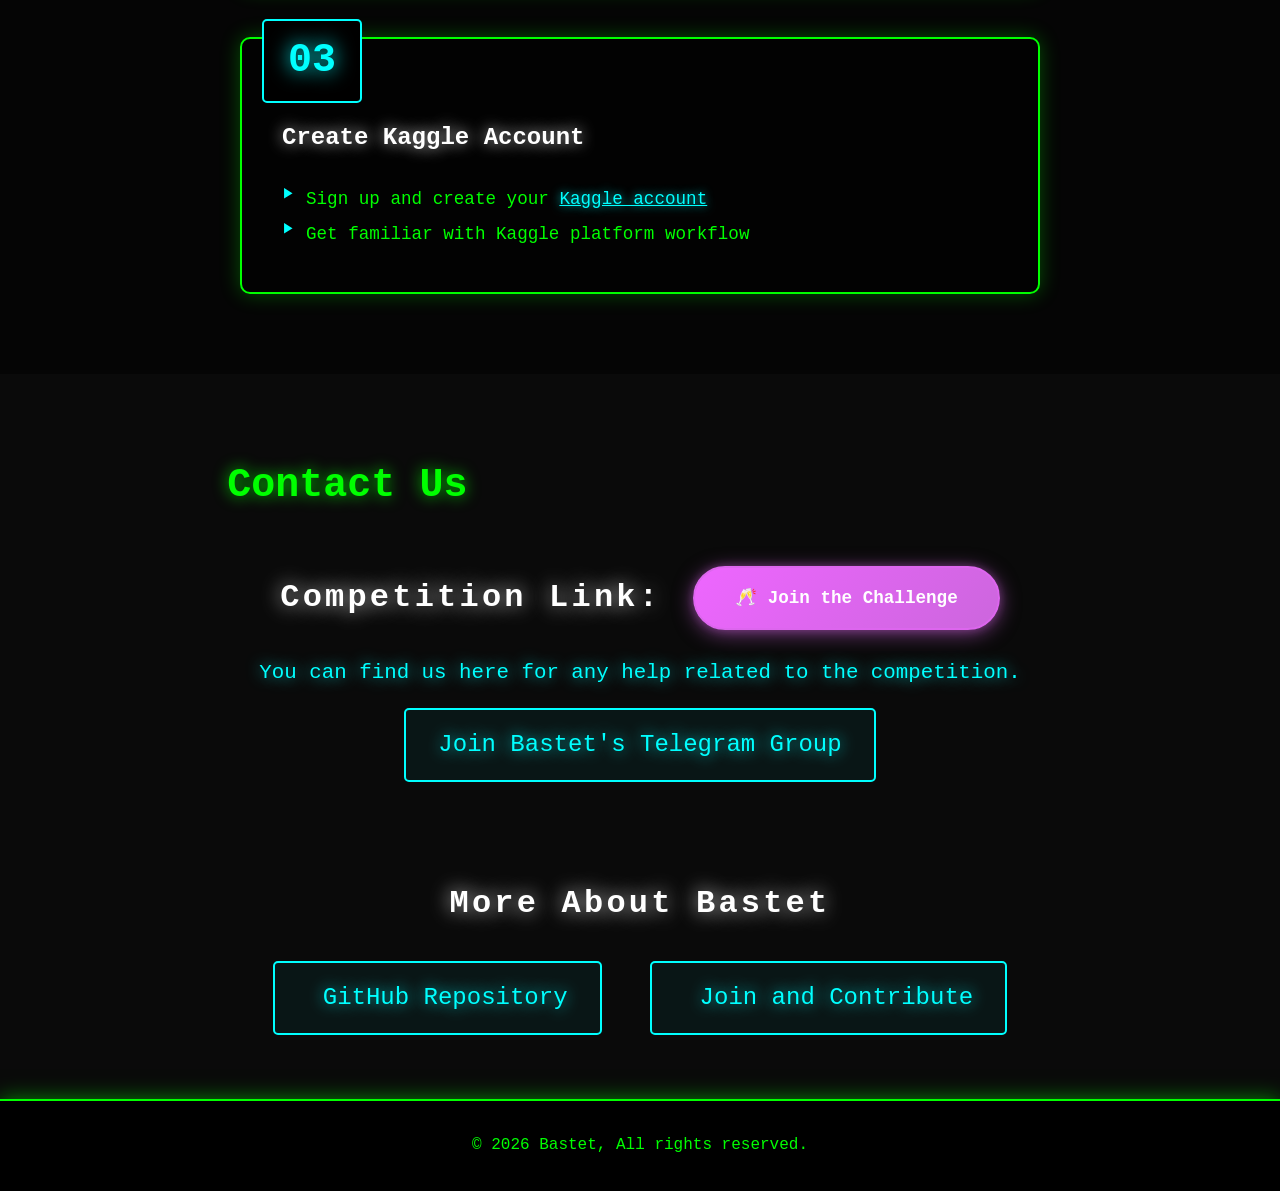
==== commit 0fd52730: "update kaggle website" ====
--- a/index.html
+++ b/index.html
@@ -42,8 +42,12 @@
 
     <section id="home" class="hero">
         <div class="container">
-            <h1 class="main-title" data-zh="芭斯特的考驗" data-en="The Trial of Bastet">芭斯特的考驗</h1>
-            <p class="subtitle" data-zh="Kaggle 智慧合約漏洞 LLM 識別挑戰賽" data-en="Kaggle Competition for LLM Identification<br>of Smart Contract Vulnerabilities">Kaggle 智慧合約漏洞 LLM 識別挑戰賽</p>
+            <h1 class="main-title" data-zh="芭斯特的考驗" data-en="THE TRIAL OF BASTET">芭斯特的考驗</h1>
+            <p class="subtitle" data-zh="智慧合約漏洞 LLM 識別挑戰賽" data-en="COMPETITION FOR LLM IDENTIFICATION OF SMART CONTRACT VULNERABILITIES">Kaggle 智慧合約漏洞 LLM 識別挑戰賽</p>
+            <div class="countdown-status">
+                <p class="live-badge"><span class="live-dot">●</span> LIVE</p>
+                <p class="countdown-label" data-zh="提交截止倒數" data-en="TIME TO SUBMISSION DEADLINE">提交截止倒數</p>
+            </div>
             <div class="countdown-container">
                 <p id="countdown"><span id="days">--</span><span class="separator">:</span><span id="hours">--</span><span class="separator">:</span><span id="minutes">--</span><span class="separator">:</span><span id="seconds">--</span></p>
             </div>
@@ -181,7 +185,7 @@
             <div class="contact-content">
                 <div class="competition-link-section">
                     <h3 class="bastet-title" data-zh="比賽連結:" data-en="Competition Link:">比賽連結:</h3>
-                    <button id="notifyTrigger" class="notify-trigger-inline" data-zh="🏁 開賽通知" data-en="🔔 Notify me at launch">Notify me at launch</button>
+                    <a href="https://www.kaggle.com/competitions/onesavie-bastet" target="_blank" rel="noopener noreferrer" class="notify-trigger-inline" data-zh="🥂 加入挑戰" data-en="🥂 Join the Challenge">🥂 Join the Challenge</a>
                 </div>
                 <p class="update-notice" data-zh="我們正緊鑼密鼓的為比賽做準備，比賽的詳細資訊會陸續更新，敬請期待！ 😺" data-en="You can find us here for any help related to the competition.">我們正緊鑼密鼓的為比賽做準備，比賽的詳細資訊會陸續更新，敬請期待！</p>
                 <p class="contact-link-text">
--- a/style.css
+++ b/style.css
@@ -199,7 +199,7 @@
 
 .hero .main-title {
     font-size: 4.5rem;
-    margin-bottom: 1.5rem;
+    margin-bottom: 0.8rem;
     color: #00ffff;
     text-shadow: 0 0 30px rgba(0, 255, 255, 1), 0 0 50px rgba(0, 255, 255, 0.5);
     letter-spacing: 0.15em;
@@ -208,15 +208,16 @@
 }
 
 .hero .subtitle {
-    font-size: 1.3rem;
-    margin-bottom: 2.5rem;
-    color: #00ff00;
-    text-shadow: 0 0 15px rgba(0, 255, 0, 0.6);
-    letter-spacing: 0.05em;
-    max-width: 900px;
+    font-size: 1.2rem;
+    margin-bottom: 3.5rem;
+    color: rgba(0, 255, 0, 0.8);
+    text-shadow: 0 0 15px rgba(0, 255, 0, 0.48);
+    letter-spacing: 0.12em;
+    max-width: 1000px;
     margin-left: auto;
     margin-right: auto;
-    line-height: 1.6;
+    line-height: 1.8;
+    font-weight: 600;
 }
 
 .hero p {
@@ -224,7 +225,7 @@
 }
 
 .countdown-container {
-    margin-top: 2rem;
+    margin-top: 1.5rem;
     padding: 3rem;
     background: rgba(0, 0, 0, 0.8);
     border-radius: 10px;
@@ -273,6 +274,53 @@
     to {
         text-shadow: 0 0 30px rgba(0, 255, 255, 1), 0 0 50px rgba(0, 255, 255, 1);
     }
+}
+
+/* 倒數狀態區域 */
+.countdown-status {
+    margin-bottom: 0.8rem;
+    display: flex;
+    flex-direction: row;
+    align-items: center;
+    justify-content: center;
+    gap: 2rem;
+}
+
+.live-badge {
+    font-size: 1.8rem;
+    font-weight: bold;
+    color: #ff0000;
+    text-shadow: 0 0 15px rgba(255, 0, 0, 0.8);
+    margin: 0;
+    letter-spacing: 0.1em;
+    display: flex;
+    align-items: center;
+    gap: 0.8rem;
+    white-space: nowrap;
+}
+
+.live-dot {
+    display: inline-block;
+    animation: pulse-red 1s ease-in-out infinite;
+}
+
+@keyframes pulse-red {
+    0%, 100% {
+        color: #ff0000;
+        text-shadow: 0 0 10px rgba(255, 0, 0, 0.8);
+    }
+    50% {
+        color: #ff6666;
+        text-shadow: 0 0 20px rgba(255, 0, 0, 1);
+    }
+}
+
+.countdown-label {
+    font-size: 1.2rem;
+    color: #00ffff;
+    text-shadow: 0 0 10px rgba(0, 255, 255, 0.8);
+    margin: 0;
+    letter-spacing: 0.05em;
 }
 
 .supporter-section {
@@ -1008,6 +1056,7 @@
     animation: pulse 2s infinite;
     font-family: 'Courier New', Consolas, monospace;
     text-align: center;
+    text-decoration: none;
 }
 
 .notify-trigger-inline:hover {
